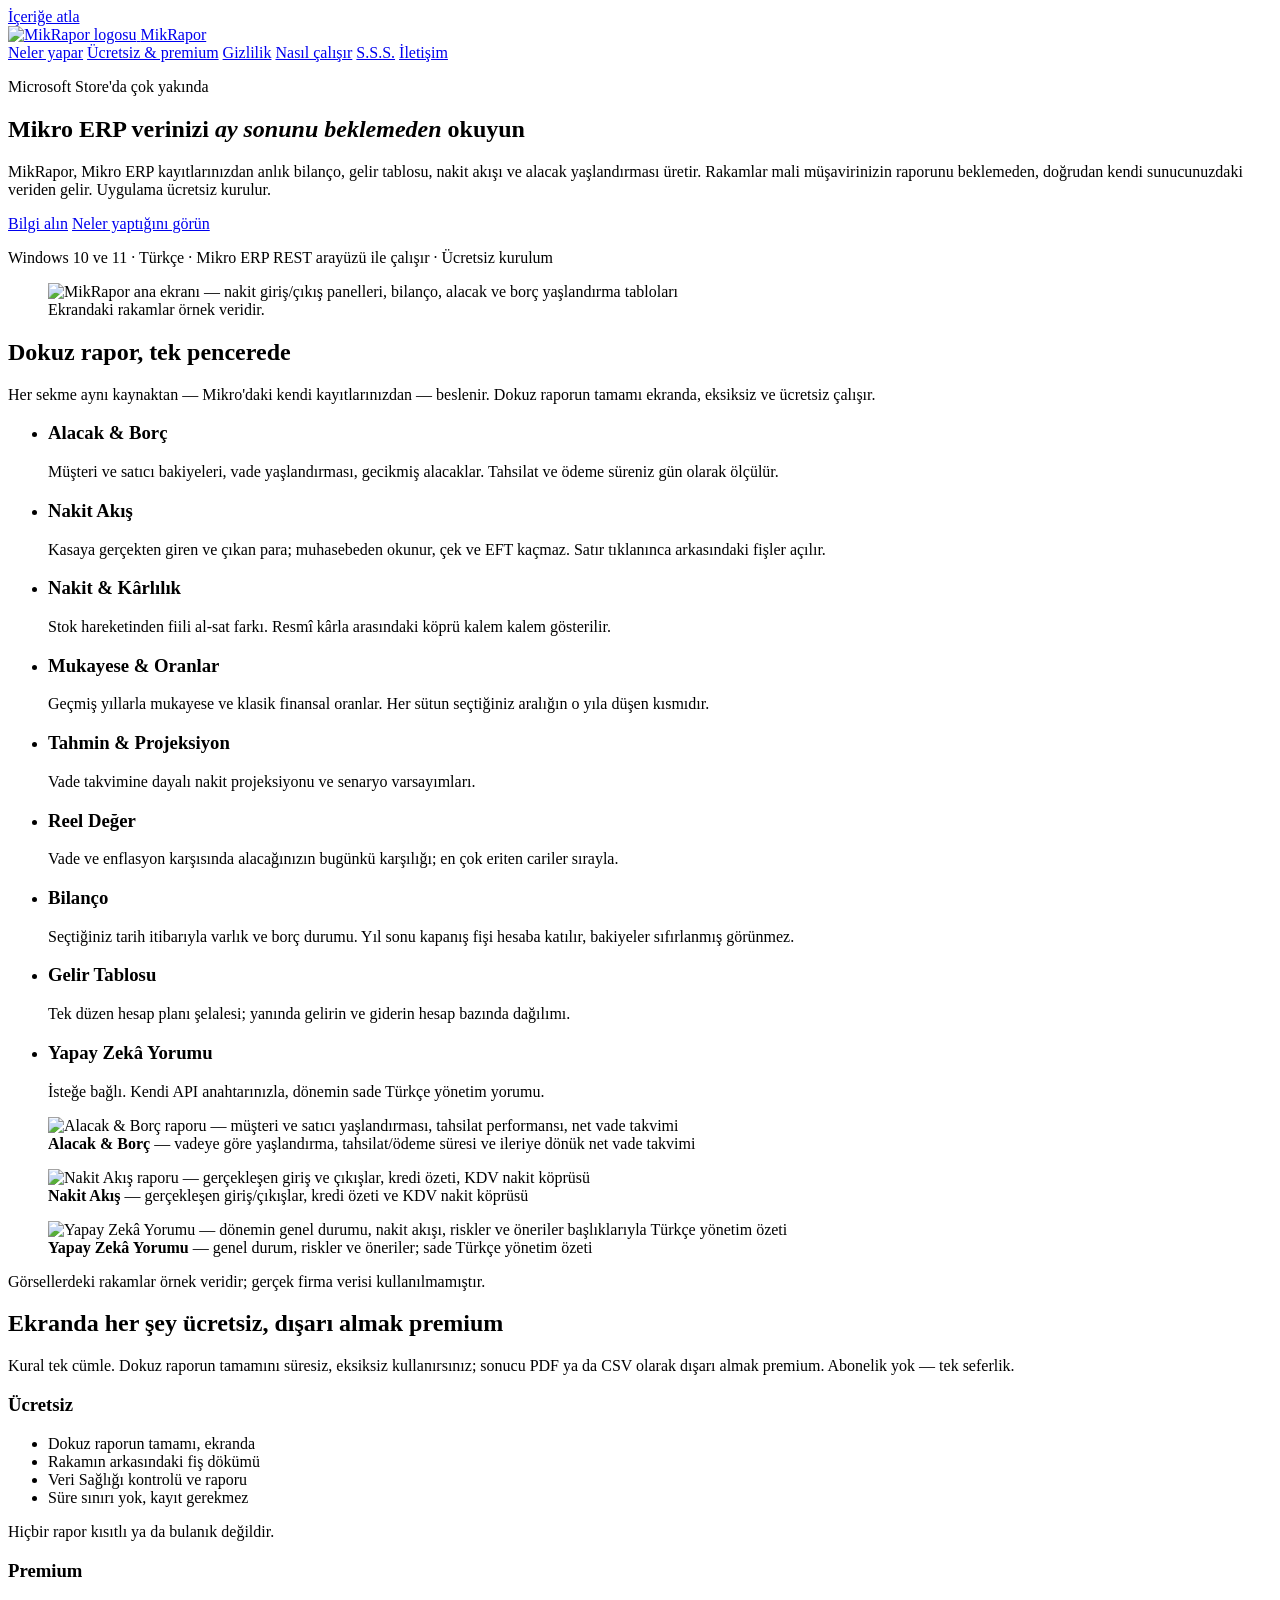
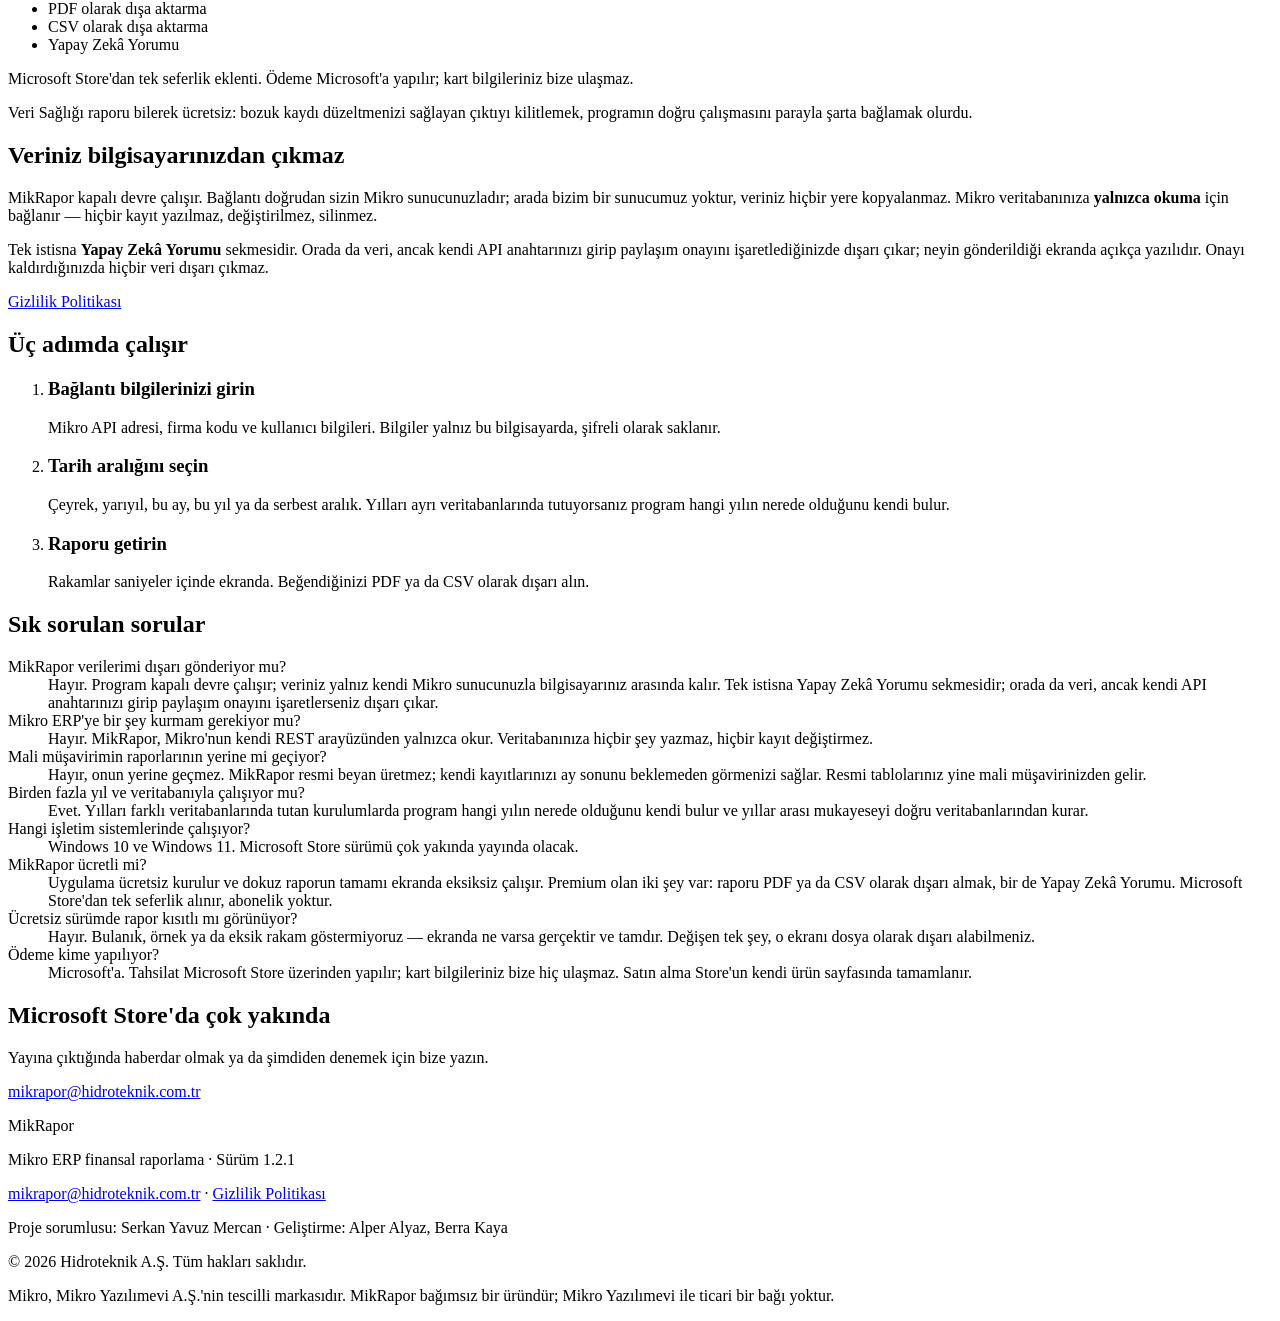
==== web/index.html @ ce82888c "Tanıtım sayfasına ürün görselleri Ham dosyalar 1,7-1,9 MB'lık ChatGPT çıktılarıydı; 1400px/JPEG'e in" ====
<!doctype html>
<html lang="tr">
<head>
<meta charset="utf-8">
<meta name="viewport" content="width=device-width, initial-scale=1">
<title>MikRapor — Mikro ERP Finansal Raporlama Programı</title>
<meta name="description" content="MikRapor, Mikro ERP verinizi mali müşavir raporu beklemeden okunur hâle getirir: anlık bilanço, gelir tablosu, nakit akışı, alacak yaşlandırma ve yıllar arası mukayese. Veriniz kendi sunucunuzdan çıkmaz.">
<link rel="canonical" href="https://mikrapor.hidroteknik.com.tr/">
<meta name="robots" content="index, follow, max-image-preview:large">
<meta name="author" content="Hidroteknik A.Ş.">
<meta name="theme-color" content="#0f766e">

<meta property="og:type" content="website">
<meta property="og:locale" content="tr_TR">
<meta property="og:site_name" content="MikRapor">
<meta property="og:title" content="MikRapor — Mikro ERP Finansal Raporlama Programı">
<meta property="og:description" content="Mikro ERP verinizi mali müşavir raporu beklemeden okuyun: anlık bilanço, gelir tablosu, nakit akışı, alacak yaşlandırma. Veriniz kendi sunucunuzdan çıkmaz.">
<meta property="og:url" content="https://mikrapor.hidroteknik.com.tr/">
<meta property="og:image" content="https://mikrapor.hidroteknik.com.tr/og-mikrapor.png">
<meta property="og:image:width" content="1200">
<meta property="og:image:height" content="630">
<meta property="og:image:alt" content="MikRapor — Mikro ERP finansal raporlama">
<meta name="twitter:card" content="summary_large_image">
<meta name="twitter:title" content="MikRapor — Mikro ERP Finansal Raporlama Programı">
<meta name="twitter:description" content="Mikro ERP verinizi mali müşavir raporu beklemeden okuyun. Veriniz kendi sunucunuzdan çıkmaz.">
<meta name="twitter:image" content="https://mikrapor.hidroteknik.com.tr/og-mikrapor.png">

<link rel="icon" href="/logo.png" type="image/png">
<link rel="apple-touch-icon" href="/logo.png">
<link rel="stylesheet" href="/styles.css">

<script type="application/ld+json">
{
  "@context": "https://schema.org",
  "@graph": [
    {
      "@type": "SoftwareApplication",
      "name": "MikRapor",
      "applicationCategory": "BusinessApplication",
      "applicationSubCategory": "Finansal Raporlama",
      "operatingSystem": "Windows 10, Windows 11",
      "inLanguage": "tr-TR",
      "url": "https://mikrapor.hidroteknik.com.tr/",
      "image": "https://mikrapor.hidroteknik.com.tr/og-mikrapor.png",
      "description": "Mikro ERP verisinden anlık bilanço, gelir tablosu, nakit akışı, alacak yaşlandırma ve yıllar arası mukayese üreten masaüstü finansal raporlama programı.",
      "softwareVersion": "1.2.1",
      "publisher": { "@id": "https://mikrapor.hidroteknik.com.tr/#kurulus" },
      "offers": {
        "@type": "Offer",
        "price": "0",
        "priceCurrency": "TRY",
        "description": "Uygulama ve dokuz raporun tamamı ücretsiz; PDF/CSV dışa aktarma ve Yapay Zekâ Yorumu tek seferlik Microsoft Store eklentisiyle açılır."
      },
      "featureList": [
        "Alacak & Borç — vade yaşlandırma ve nakit döngüsü",
        "Nakit Akış — gerçekleşen giriş/çıkış ve KDV nakit köprüsü",
        "Nakit & Kârlılık — stok hareketinden fiili al-sat farkı",
        "Mukayese & Oranlar — yıllar arası mukayese ve finansal oranlar",
        "Tahmin & Projeksiyon — vade takvimine dayalı nakit projeksiyonu",
        "Reel Değer — enflasyon ve vade karşısında bugünkü karşılık",
        "Bilanço — TDHP formatında anlık bilanço",
        "Gelir Tablosu — TDHP şelalesi ve hesap bazında dağılım",
        "Yapay Zekâ Yorumu — kendi API anahtarınızla dönem yorumu"
      ]
    },
    {
      "@type": "Organization",
      "@id": "https://mikrapor.hidroteknik.com.tr/#kurulus",
      "name": "Hidroteknik A.Ş.",
      "url": "https://mikrapor.hidroteknik.com.tr/",
      "logo": "https://mikrapor.hidroteknik.com.tr/logo.png",
      "email": "mikrapor@hidroteknik.com.tr"
    },
    {
      "@type": "FAQPage",
      "mainEntity": [
        {
          "@type": "Question",
          "name": "MikRapor verilerimi dışarı gönderiyor mu?",
          "acceptedAnswer": { "@type": "Answer", "text": "Hayır. Program kapalı devre çalışır; veriniz yalnız kendi Mikro sunucunuzla bilgisayarınız arasında kalır. Tek istisna «Yapay Zekâ Yorumu» sekmesidir; orada da veri, ancak kendi API anahtarınızı girip paylaşım onayını işaretlerseniz dışarı çıkar." }
        },
        {
          "@type": "Question",
          "name": "Mikro ERP'ye bir şey kurmam gerekiyor mu?",
          "acceptedAnswer": { "@type": "Answer", "text": "Hayır. MikRapor, Mikro'nun kendi REST arayüzünden yalnızca OKUR. Veritabanınıza hiçbir şey yazmaz, hiçbir kayıt değiştirmez." }
        },
        {
          "@type": "Question",
          "name": "Mali müşavirimin raporlarının yerine mi geçiyor?",
          "acceptedAnswer": { "@type": "Answer", "text": "Hayır, onun yerine geçmez. MikRapor resmi beyan üretmez; kendi kayıtlarınızı ay sonunu beklemeden görmenizi sağlar. Resmi tablolarınız yine mali müşavirinizden gelir." }
        },
        {
          "@type": "Question",
          "name": "Birden fazla yıl ve veritabanıyla çalışıyor mu?",
          "acceptedAnswer": { "@type": "Answer", "text": "Evet. Yılları farklı veritabanlarında tutan kurulumlarda program hangi yılın nerede olduğunu kendi bulur ve yıllar arası mukayeseyi doğru veritabanlarından kurar." }
        },
        {
          "@type": "Question",
          "name": "Hangi işletim sistemlerinde çalışıyor?",
          "acceptedAnswer": { "@type": "Answer", "text": "Windows 10 ve Windows 11. Microsoft Store sürümü çok yakında yayında olacak." }
        },
        {
          "@type": "Question",
          "name": "MikRapor ücretli mi?",
          "acceptedAnswer": { "@type": "Answer", "text": "Uygulama ücretsiz kurulur ve dokuz raporun tamamı ekranda eksiksiz çalışır. Premium olan iki şey var: raporu PDF ya da CSV olarak dışarı almak, bir de Yapay Zekâ Yorumu. Microsoft Store'dan tek seferlik alınır, abonelik yoktur." }
        },
        {
          "@type": "Question",
          "name": "Ücretsiz sürümde rapor kısıtlı mı görünüyor?",
          "acceptedAnswer": { "@type": "Answer", "text": "Hayır. Bulanık, örnek ya da eksik rakam göstermiyoruz — ekranda ne varsa gerçektir ve tamdır. Değişen tek şey, o ekranı dosya olarak dışarı alabilmeniz." }
        },
        {
          "@type": "Question",
          "name": "Ödeme kime yapılıyor?",
          "acceptedAnswer": { "@type": "Answer", "text": "Microsoft'a. Tahsilat Microsoft Store üzerinden yapılır; kart bilgileriniz bize hiç ulaşmaz. Satın alma Store'un kendi ürün sayfasında tamamlanır." }
        }
      ]
    }
  ]
}
</script>
</head>
<body>

<a class="atla" href="#icerik">İçeriğe atla</a>

<header class="ust">
  <div class="kap ust-ic">
    <a class="marka" href="/">
      <img src="/logo.png" width="36" height="36" alt="MikRapor logosu" decoding="async">
      <span>MikRapor</span>
    </a>
    <nav aria-label="Ana menü">
      <a href="#neler-yapar">Neler yapar</a>
      <a href="#fiyat">Ücretsiz &amp; premium</a>
      <a href="#gizlilik">Gizlilik</a>
      <a href="#nasil">Nasıl çalışır</a>
      <a href="#sss">S.S.S.</a>
      <a class="dugme-kucuk" href="mailto:mikrapor@hidroteknik.com.tr">İletişim</a>
    </nav>
  </div>
</header>

<main id="icerik">

<section class="kahraman">
  <div class="kap">
    <p class="rozet"><span class="nokta"></span> Microsoft Store'da çok yakında</p>
    <h1>Mikro ERP verinizi <em>ay sonunu beklemeden</em> okuyun</h1>
    <p class="giris">
      MikRapor, Mikro ERP kayıtlarınızdan anlık bilanço, gelir tablosu, nakit akışı ve
      alacak yaşlandırması üretir. Rakamlar mali müşavirinizin raporunu beklemeden,
      doğrudan kendi sunucunuzdaki veriden gelir. Uygulama ücretsiz kurulur.
    </p>
    <div class="dugmeler">
      <a class="dugme" href="mailto:mikrapor@hidroteknik.com.tr?subject=MikRapor%20bilgi%20talebi">Bilgi alın</a>
      <a class="dugme dugme-sade" href="#neler-yapar">Neler yaptığını görün</a>
    </div>
    <p class="kucuk-not">Windows 10 ve 11 · Türkçe · Mikro ERP REST arayüzü ile çalışır · Ücretsiz kurulum</p>
  </div>
</section>

<section class="serit">
  <div class="kap">
    <figure>
      <img src="/tanitim-genel.jpg" width="1400" height="788" fetchpriority="high" decoding="async"
           alt="MikRapor ana ekranı — nakit giriş/çıkış panelleri, bilanço, alacak ve borç yaşlandırma tabloları">
      <figcaption>Ekrandaki rakamlar örnek veridir.</figcaption>
    </figure>
  </div>
</section>


<section id="neler-yapar" class="bolum">
  <div class="kap">
    <h2>Dokuz rapor, tek pencerede</h2>
    <p class="bolum-giris">
      Her sekme aynı kaynaktan — Mikro'daki kendi kayıtlarınızdan — beslenir.
      Dokuz raporun tamamı ekranda, eksiksiz ve ücretsiz çalışır.
    </p>
    <ul class="kartlar">
      <li><h3>Alacak &amp; Borç</h3><p>Müşteri ve satıcı bakiyeleri, vade yaşlandırması, gecikmiş alacaklar. Tahsilat ve ödeme süreniz gün olarak ölçülür.</p></li>
      <li><h3>Nakit Akış</h3><p>Kasaya gerçekten giren ve çıkan para; muhasebeden okunur, çek ve EFT kaçmaz. Satır tıklanınca arkasındaki fişler açılır.</p></li>
      <li><h3>Nakit &amp; Kârlılık</h3><p>Stok hareketinden fiili al-sat farkı. Resmî kârla arasındaki köprü kalem kalem gösterilir.</p></li>
      <li><h3>Mukayese &amp; Oranlar</h3><p>Geçmiş yıllarla mukayese ve klasik finansal oranlar. Her sütun seçtiğiniz aralığın o yıla düşen kısmıdır.</p></li>
      <li><h3>Tahmin &amp; Projeksiyon</h3><p>Vade takvimine dayalı nakit projeksiyonu ve senaryo varsayımları.</p></li>
      <li><h3>Reel Değer</h3><p>Vade ve enflasyon karşısında alacağınızın bugünkü karşılığı; en çok eriten cariler sırayla.</p></li>
      <li><h3>Bilanço</h3><p>Seçtiğiniz tarih itibarıyla varlık ve borç durumu. Yıl sonu kapanış fişi hesaba katılır, bakiyeler sıfırlanmış görünmez.</p></li>
      <li><h3>Gelir Tablosu</h3><p>Tek düzen hesap planı şelalesi; yanında gelirin ve giderin hesap bazında dağılımı.</p></li>
      <li><h3>Yapay Zekâ Yorumu</h3><p>İsteğe bağlı. Kendi API anahtarınızla, dönemin sade Türkçe yönetim yorumu.</p></li>
    </ul>
  </div>
</section>


<section class="serit serit-acik">
  <div class="kap">
    <div class="ekranlar">
      <figure>
        <img src="/ekran-alacak-borc.jpg" width="1400" height="788" loading="lazy" decoding="async"
             alt="Alacak &amp; Borç raporu — müşteri ve satıcı yaşlandırması, tahsilat performansı, net vade takvimi">
        <figcaption><strong>Alacak &amp; Borç</strong> — vadeye göre yaşlandırma, tahsilat/ödeme süresi ve ileriye dönük net vade takvimi</figcaption>
      </figure>
      <figure>
        <img src="/ekran-nakit-akis.jpg" width="1400" height="788" loading="lazy" decoding="async"
             alt="Nakit Akış raporu — gerçekleşen giriş ve çıkışlar, kredi özeti, KDV nakit köprüsü">
        <figcaption><strong>Nakit Akış</strong> — gerçekleşen giriş/çıkışlar, kredi özeti ve KDV nakit köprüsü</figcaption>
      </figure>
      <figure>
        <img src="/ekran-yapay-zeka.jpg" width="1400" height="788" loading="lazy" decoding="async"
             alt="Yapay Zekâ Yorumu — dönemin genel durumu, nakit akışı, riskler ve öneriler başlıklarıyla Türkçe yönetim özeti">
        <figcaption><strong>Yapay Zekâ Yorumu</strong> — genel durum, riskler ve öneriler; sade Türkçe yönetim özeti</figcaption>
      </figure>
    </div>
    <p class="serit-not">Görsellerdeki rakamlar örnek veridir; gerçek firma verisi kullanılmamıştır.</p>
  </div>
</section>

<section id="fiyat" class="bolum bolum-acik">
  <div class="kap dar">
    <h2>Ekranda her şey ücretsiz, dışarı almak premium</h2>
    <p class="bolum-giris">
      Kural tek cümle. Dokuz raporun tamamını süresiz, eksiksiz kullanırsınız;
      sonucu PDF ya da CSV olarak dışarı almak premium. Abonelik yok — tek seferlik.
    </p>
    <div class="paketler">
      <div class="paket">
        <h3>Ücretsiz</h3>
        <ul>
          <li>Dokuz raporun tamamı, ekranda</li>
          <li>Rakamın arkasındaki fiş dökümü</li>
          <li>Veri Sağlığı kontrolü ve raporu</li>
          <li>Süre sınırı yok, kayıt gerekmez</li>
        </ul>
        <p class="paket-not">Hiçbir rapor kısıtlı ya da bulanık değildir.</p>
      </div>
      <div class="paket paket-premium">
        <h3>Premium</h3>
        <ul>
          <li>PDF olarak dışa aktarma</li>
          <li>CSV olarak dışa aktarma</li>
          <li>Yapay Zekâ Yorumu</li>
        </ul>
        <p class="paket-not">Microsoft Store'dan tek seferlik eklenti. Ödeme Microsoft'a
          yapılır; kart bilgileriniz bize ulaşmaz.</p>
      </div>
    </div>
    <p class="kucuk-not">
      Veri Sağlığı raporu bilerek ücretsiz: bozuk kaydı düzeltmenizi sağlayan çıktıyı
      kilitlemek, programın doğru çalışmasını parayla şarta bağlamak olurdu.
    </p>
  </div>
</section>

<section id="gizlilik" class="bolum bolum-koyu">
  <div class="kap dar">
    <h2>Veriniz bilgisayarınızdan çıkmaz</h2>
    <p>
      MikRapor kapalı devre çalışır. Bağlantı doğrudan sizin Mikro sunucunuzladır;
      arada bizim bir sunucumuz yoktur, veriniz hiçbir yere kopyalanmaz.
      Mikro veritabanınıza <strong>yalnızca okuma</strong> için bağlanır — hiçbir kayıt
      yazılmaz, değiştirilmez, silinmez.
    </p>
    <p>
      Tek istisna <strong>Yapay Zekâ Yorumu</strong> sekmesidir. Orada da veri, ancak
      kendi API anahtarınızı girip paylaşım onayını işaretlediğinizde dışarı çıkar;
      neyin gönderildiği ekranda açıkça yazılıdır. Onayı kaldırdığınızda hiçbir veri
      dışarı çıkmaz.
    </p>
    <p><a class="dugme dugme-sade" href="/gizlilik-politikasi">Gizlilik Politikası</a></p>
  </div>
</section>

<section id="nasil" class="bolum">
  <div class="kap dar">
    <h2>Üç adımda çalışır</h2>
    <ol class="adimlar">
      <li><h3>Bağlantı bilgilerinizi girin</h3><p>Mikro API adresi, firma kodu ve kullanıcı bilgileri. Bilgiler yalnız bu bilgisayarda, şifreli olarak saklanır.</p></li>
      <li><h3>Tarih aralığını seçin</h3><p>Çeyrek, yarıyıl, bu ay, bu yıl ya da serbest aralık. Yılları ayrı veritabanlarında tutuyorsanız program hangi yılın nerede olduğunu kendi bulur.</p></li>
      <li><h3>Raporu getirin</h3><p>Rakamlar saniyeler içinde ekranda. Beğendiğinizi PDF ya da CSV olarak dışarı alın.</p></li>
    </ol>
  </div>
</section>

<section id="sss" class="bolum bolum-acik">
  <div class="kap dar">
    <h2>Sık sorulan sorular</h2>
    <dl class="sss">
      <dt>MikRapor verilerimi dışarı gönderiyor mu?</dt>
      <dd>Hayır. Program kapalı devre çalışır; veriniz yalnız kendi Mikro sunucunuzla bilgisayarınız arasında kalır. Tek istisna Yapay Zekâ Yorumu sekmesidir; orada da veri, ancak kendi API anahtarınızı girip paylaşım onayını işaretlerseniz dışarı çıkar.</dd>

      <dt>Mikro ERP'ye bir şey kurmam gerekiyor mu?</dt>
      <dd>Hayır. MikRapor, Mikro'nun kendi REST arayüzünden yalnızca okur. Veritabanınıza hiçbir şey yazmaz, hiçbir kayıt değiştirmez.</dd>

      <dt>Mali müşavirimin raporlarının yerine mi geçiyor?</dt>
      <dd>Hayır, onun yerine geçmez. MikRapor resmi beyan üretmez; kendi kayıtlarınızı ay sonunu beklemeden görmenizi sağlar. Resmi tablolarınız yine mali müşavirinizden gelir.</dd>

      <dt>Birden fazla yıl ve veritabanıyla çalışıyor mu?</dt>
      <dd>Evet. Yılları farklı veritabanlarında tutan kurulumlarda program hangi yılın nerede olduğunu kendi bulur ve yıllar arası mukayeseyi doğru veritabanlarından kurar.</dd>

      <dt>Hangi işletim sistemlerinde çalışıyor?</dt>
      <dd>Windows 10 ve Windows 11. Microsoft Store sürümü çok yakında yayında olacak.</dd>

      <dt>MikRapor ücretli mi?</dt>
      <dd>Uygulama ücretsiz kurulur ve dokuz raporun tamamı ekranda eksiksiz çalışır.
        Premium olan iki şey var: raporu PDF ya da CSV olarak dışarı almak, bir de
        Yapay Zekâ Yorumu. Microsoft Store'dan tek seferlik alınır, abonelik yoktur.</dd>

      <dt>Ücretsiz sürümde rapor kısıtlı mı görünüyor?</dt>
      <dd>Hayır. Bulanık, örnek ya da eksik rakam göstermiyoruz — ekranda ne varsa
        gerçektir ve tamdır. Değişen tek şey, o ekranı dosya olarak dışarı alabilmeniz.</dd>

      <dt>Ödeme kime yapılıyor?</dt>
      <dd>Microsoft'a. Tahsilat Microsoft Store üzerinden yapılır; kart bilgileriniz bize
        hiç ulaşmaz. Satın alma Store'un kendi ürün sayfasında tamamlanır.</dd>
    </dl>
  </div>
</section>

<section class="cagri">
  <div class="kap dar">
    <h2>Microsoft Store'da çok yakında</h2>
    <p>Yayına çıktığında haberdar olmak ya da şimdiden denemek için bize yazın.</p>
    <a class="dugme" href="mailto:mikrapor@hidroteknik.com.tr?subject=MikRapor%20bilgi%20talebi">mikrapor@hidroteknik.com.tr</a>
  </div>
</section>

</main>

<footer class="alt">
  <div class="kap alt-ic">
    <div>
      <p class="alt-marka">MikRapor</p>
      <p>Mikro ERP finansal raporlama · Sürüm 1.2.1</p>
    </div>
    <div>
      <p><a href="mailto:mikrapor@hidroteknik.com.tr">mikrapor@hidroteknik.com.tr</a> · <a href="/gizlilik-politikasi">Gizlilik Politikası</a></p>
      <p class="kunye">Proje sorumlusu: Serkan Yavuz Mercan · Geliştirme: Alper Alyaz, Berra Kaya</p>
      <p class="telif">© 2026 Hidroteknik A.Ş. Tüm hakları saklıdır.</p>
    </div>
  </div>
  <p class="marka-notu kap">
    Mikro, Mikro Yazılımevi A.Ş.'nin tescilli markasıdır. MikRapor bağımsız bir üründür;
    Mikro Yazılımevi ile ticari bir bağı yoktur.
  </p>
</footer>

</body>
</html>
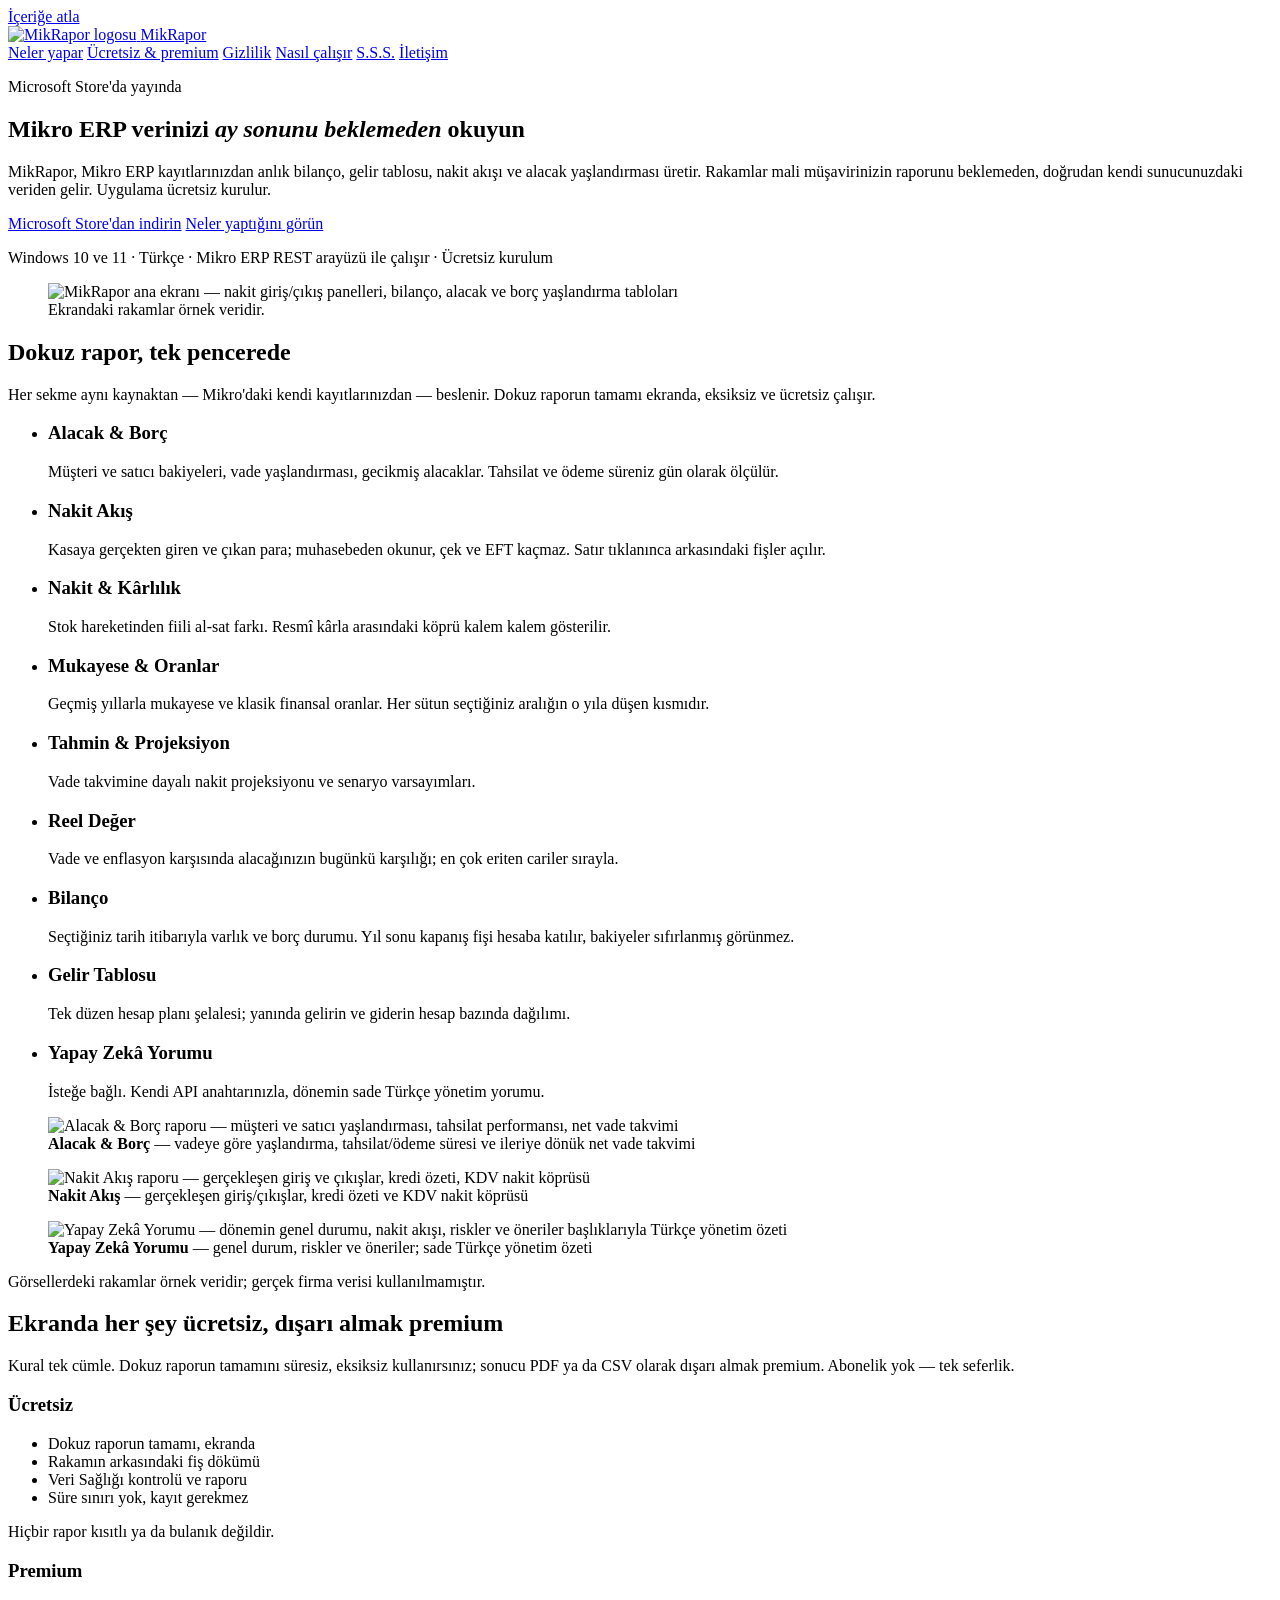
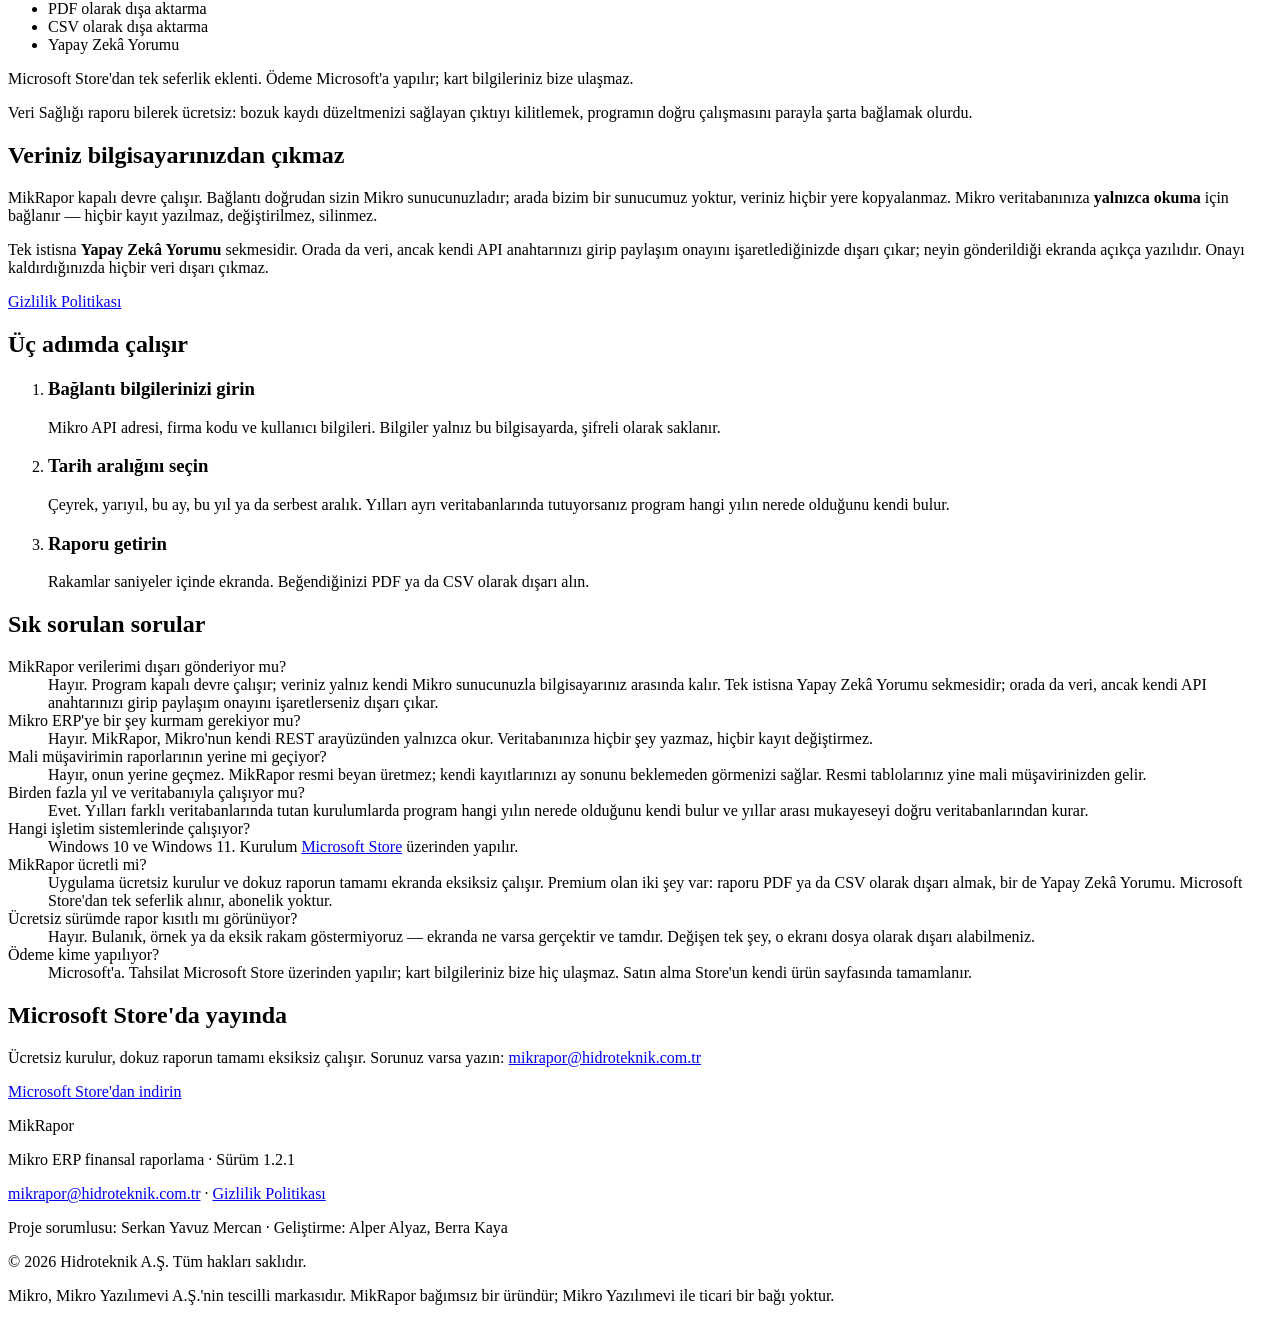
==== commit 8925d39d: "Site: Microsoft Store bağlantısı (uygulama yayında) apps.microsoft.com/detail/9NB421K1Z0GB artık 200" ====
--- a/web/index.html
+++ b/web/index.html
@@ -45,6 +45,7 @@
       "description": "Mikro ERP verisinden anlık bilanço, gelir tablosu, nakit akışı, alacak yaşlandırma ve yıllar arası mukayese üreten masaüstü finansal raporlama programı.",
       "softwareVersion": "1.2.1",
       "publisher": { "@id": "https://mikrapor.hidroteknik.com.tr/#kurulus" },
+      "downloadUrl": "https://apps.microsoft.com/detail/9NB421K1Z0GB",
       "offers": {
         "@type": "Offer",
         "price": "0",
@@ -97,7 +98,7 @@
         {
           "@type": "Question",
           "name": "Hangi işletim sistemlerinde çalışıyor?",
-          "acceptedAnswer": { "@type": "Answer", "text": "Windows 10 ve Windows 11. Microsoft Store sürümü çok yakında yayında olacak." }
+          "acceptedAnswer": { "@type": "Answer", "text": "Windows 10 ve Windows 11. Kurulum Microsoft Store üzerinden yapılır." }
         },
         {
           "@type": "Question",
@@ -145,7 +146,7 @@
 
 <section class="kahraman">
   <div class="kap">
-    <p class="rozet"><span class="nokta"></span> Microsoft Store'da çok yakında</p>
+    <p class="rozet"><span class="nokta"></span> Microsoft Store'da yayında</p>
     <h1>Mikro ERP verinizi <em>ay sonunu beklemeden</em> okuyun</h1>
     <p class="giris">
       MikRapor, Mikro ERP kayıtlarınızdan anlık bilanço, gelir tablosu, nakit akışı ve
@@ -153,7 +154,7 @@
       doğrudan kendi sunucunuzdaki veriden gelir. Uygulama ücretsiz kurulur.
     </p>
     <div class="dugmeler">
-      <a class="dugme" href="mailto:mikrapor@hidroteknik.com.tr?subject=MikRapor%20bilgi%20talebi">Bilgi alın</a>
+      <a class="dugme" href="https://apps.microsoft.com/detail/9NB421K1Z0GB">Microsoft Store'dan indirin</a>
       <a class="dugme dugme-sade" href="#neler-yapar">Neler yaptığını görün</a>
     </div>
     <p class="kucuk-not">Windows 10 ve 11 · Türkçe · Mikro ERP REST arayüzü ile çalışır · Ücretsiz kurulum</p>
@@ -299,7 +300,7 @@
       <dd>Evet. Yılları farklı veritabanlarında tutan kurulumlarda program hangi yılın nerede olduğunu kendi bulur ve yıllar arası mukayeseyi doğru veritabanlarından kurar.</dd>
 
       <dt>Hangi işletim sistemlerinde çalışıyor?</dt>
-      <dd>Windows 10 ve Windows 11. Microsoft Store sürümü çok yakında yayında olacak.</dd>
+      <dd>Windows 10 ve Windows 11. Kurulum <a href="https://apps.microsoft.com/detail/9NB421K1Z0GB">Microsoft Store</a> üzerinden yapılır.</dd>
 
       <dt>MikRapor ücretli mi?</dt>
       <dd>Uygulama ücretsiz kurulur ve dokuz raporun tamamı ekranda eksiksiz çalışır.
@@ -319,9 +320,10 @@
 
 <section class="cagri">
   <div class="kap dar">
-    <h2>Microsoft Store'da çok yakında</h2>
-    <p>Yayına çıktığında haberdar olmak ya da şimdiden denemek için bize yazın.</p>
-    <a class="dugme" href="mailto:mikrapor@hidroteknik.com.tr?subject=MikRapor%20bilgi%20talebi">mikrapor@hidroteknik.com.tr</a>
+    <h2>Microsoft Store'da yayında</h2>
+    <p>Ücretsiz kurulur, dokuz raporun tamamı eksiksiz çalışır. Sorunuz varsa yazın:
+      <a href="mailto:mikrapor@hidroteknik.com.tr">mikrapor@hidroteknik.com.tr</a></p>
+    <a class="dugme" href="https://apps.microsoft.com/detail/9NB421K1Z0GB">Microsoft Store'dan indirin</a>
   </div>
 </section>
 
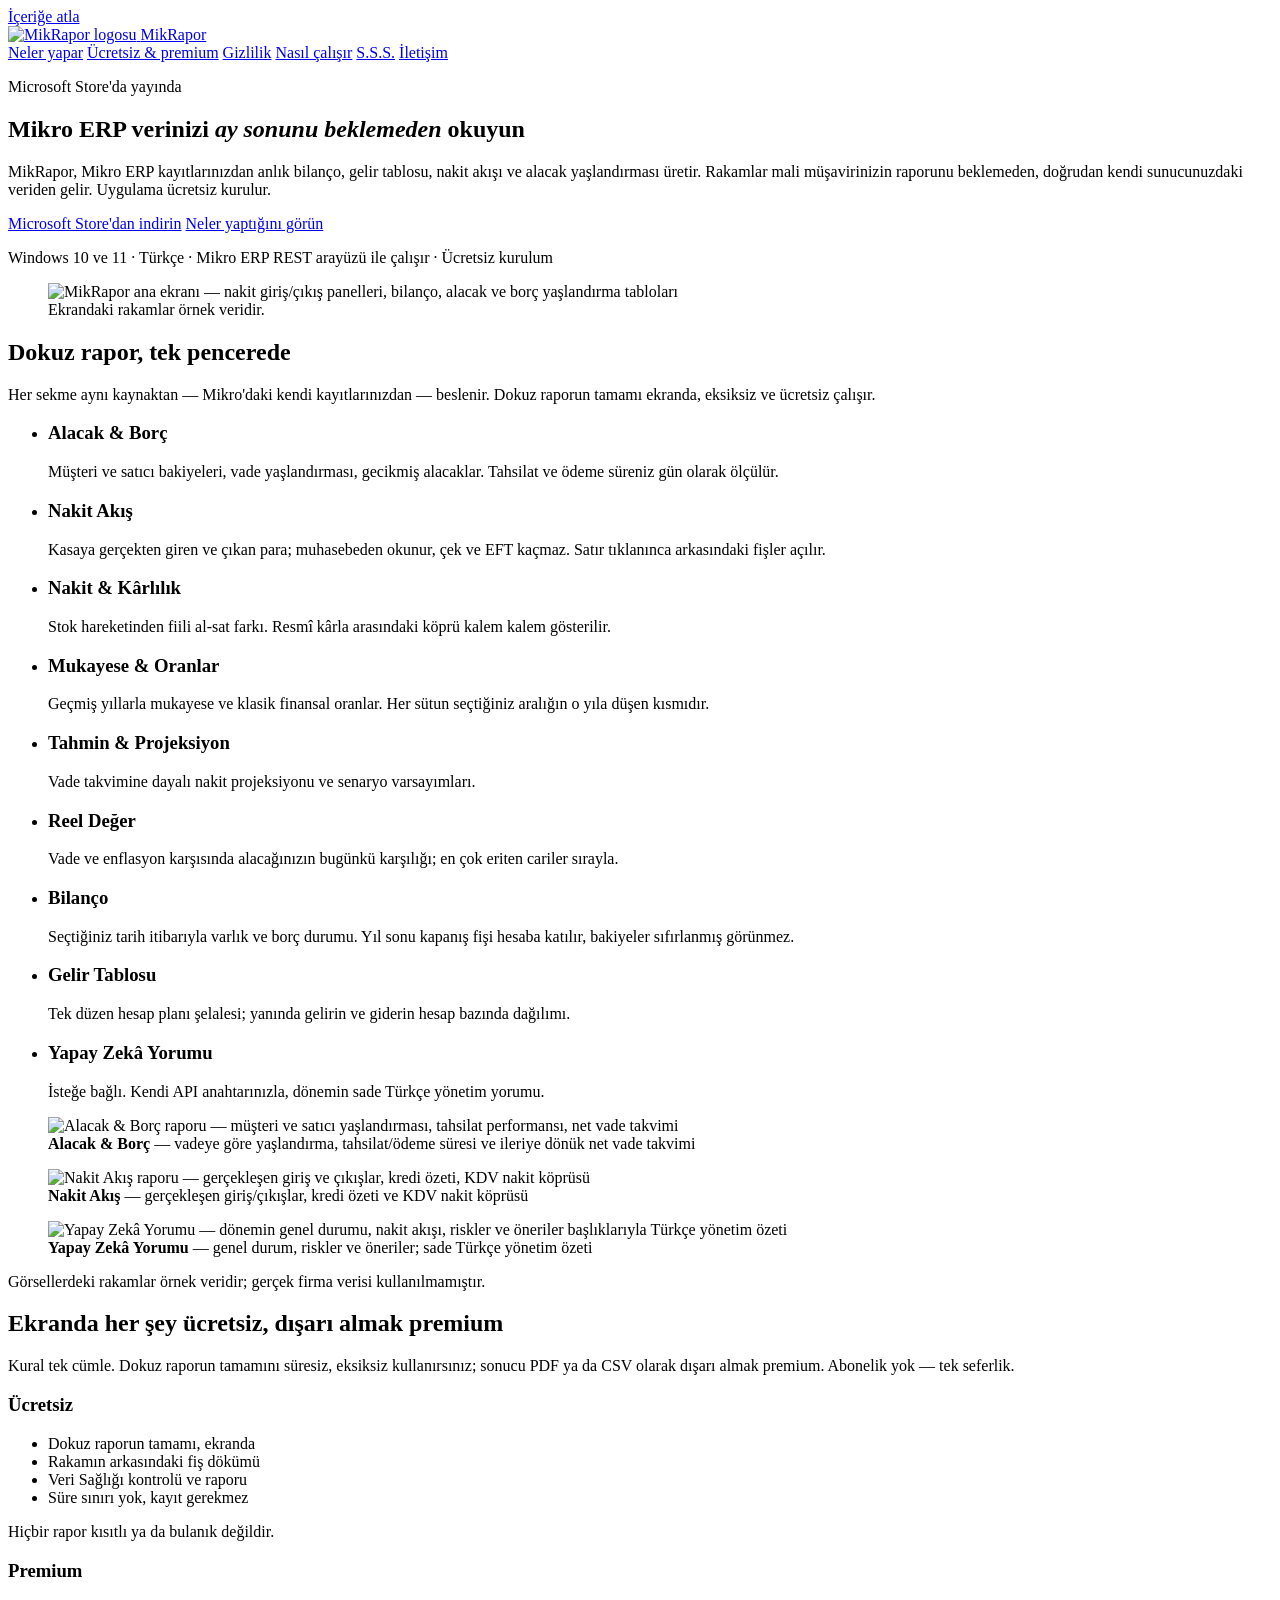
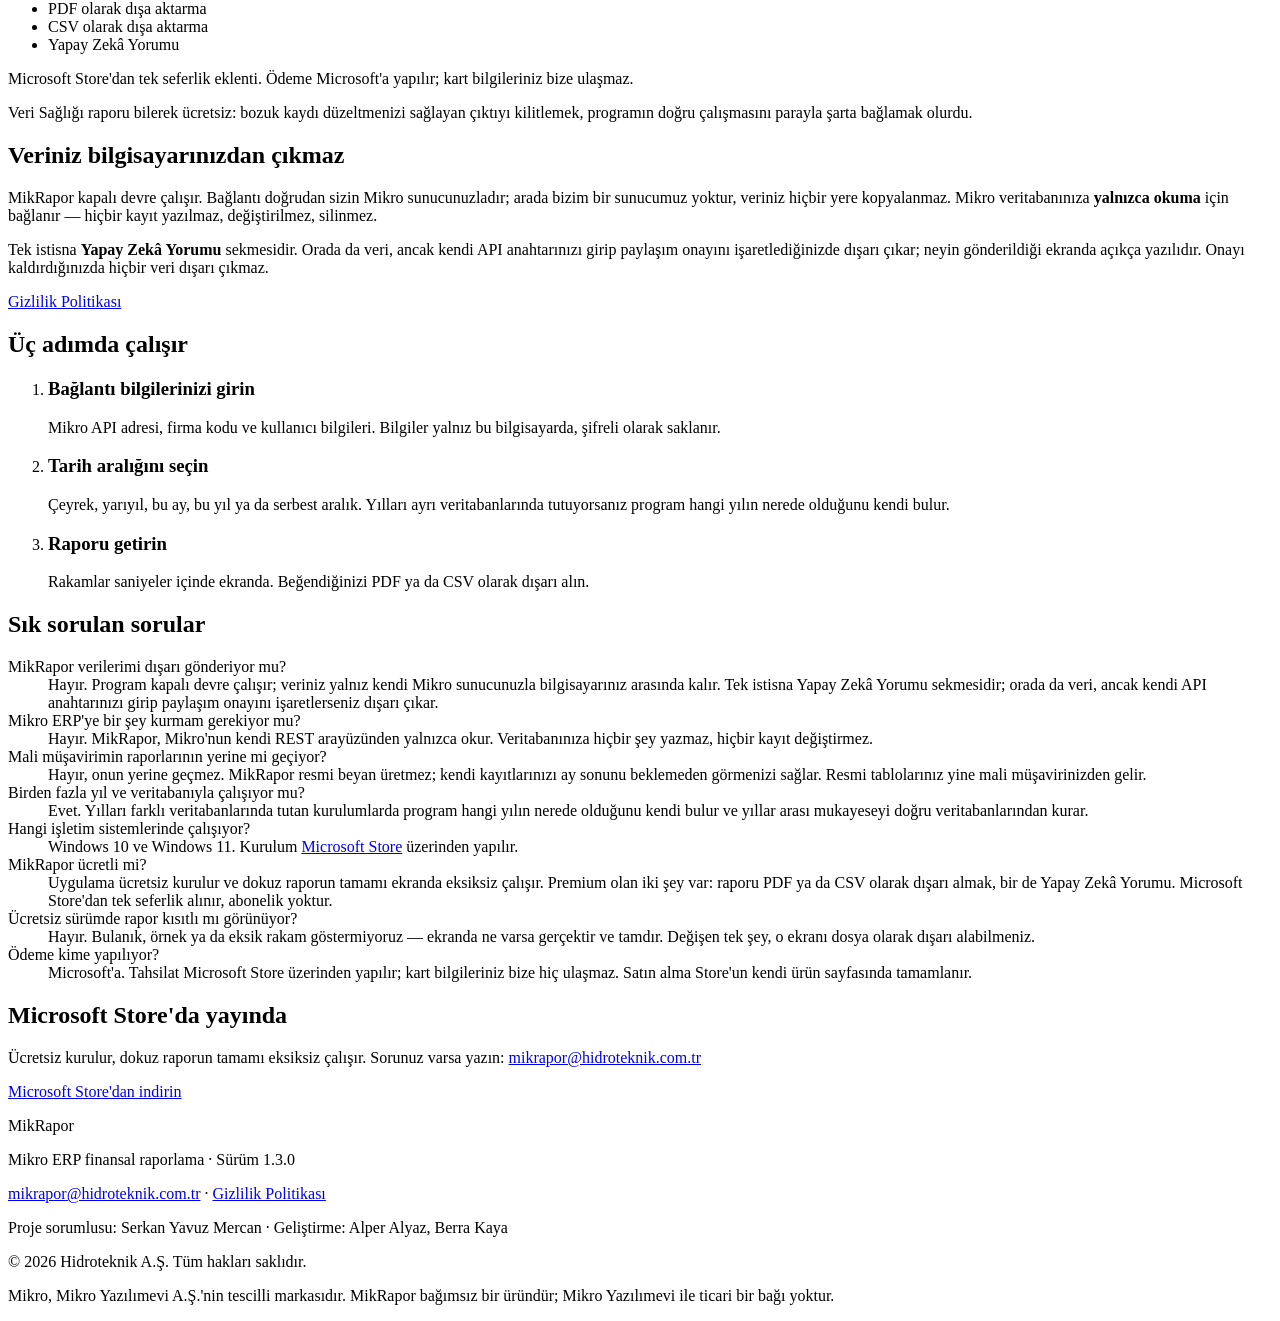
==== commit 5754510c: "Sürüm 1.3.0 — uygulama içi satın alma Davranış değişikliği: premium artık Store penceresiyle uygulam" ====
--- a/web/index.html
+++ b/web/index.html
@@ -43,7 +43,7 @@
       "url": "https://mikrapor.hidroteknik.com.tr/",
       "image": "https://mikrapor.hidroteknik.com.tr/og-mikrapor.png",
       "description": "Mikro ERP verisinden anlık bilanço, gelir tablosu, nakit akışı, alacak yaşlandırma ve yıllar arası mukayese üreten masaüstü finansal raporlama programı.",
-      "softwareVersion": "1.2.1",
+      "softwareVersion": "1.3.0",
       "publisher": { "@id": "https://mikrapor.hidroteknik.com.tr/#kurulus" },
       "downloadUrl": "https://apps.microsoft.com/detail/9NB421K1Z0GB",
       "offers": {
@@ -333,7 +333,7 @@
   <div class="kap alt-ic">
     <div>
       <p class="alt-marka">MikRapor</p>
-      <p>Mikro ERP finansal raporlama · Sürüm 1.2.1</p>
+      <p>Mikro ERP finansal raporlama · Sürüm 1.3.0</p>
     </div>
     <div>
       <p><a href="mailto:mikrapor@hidroteknik.com.tr">mikrapor@hidroteknik.com.tr</a> · <a href="/gizlilik-politikasi">Gizlilik Politikası</a></p>
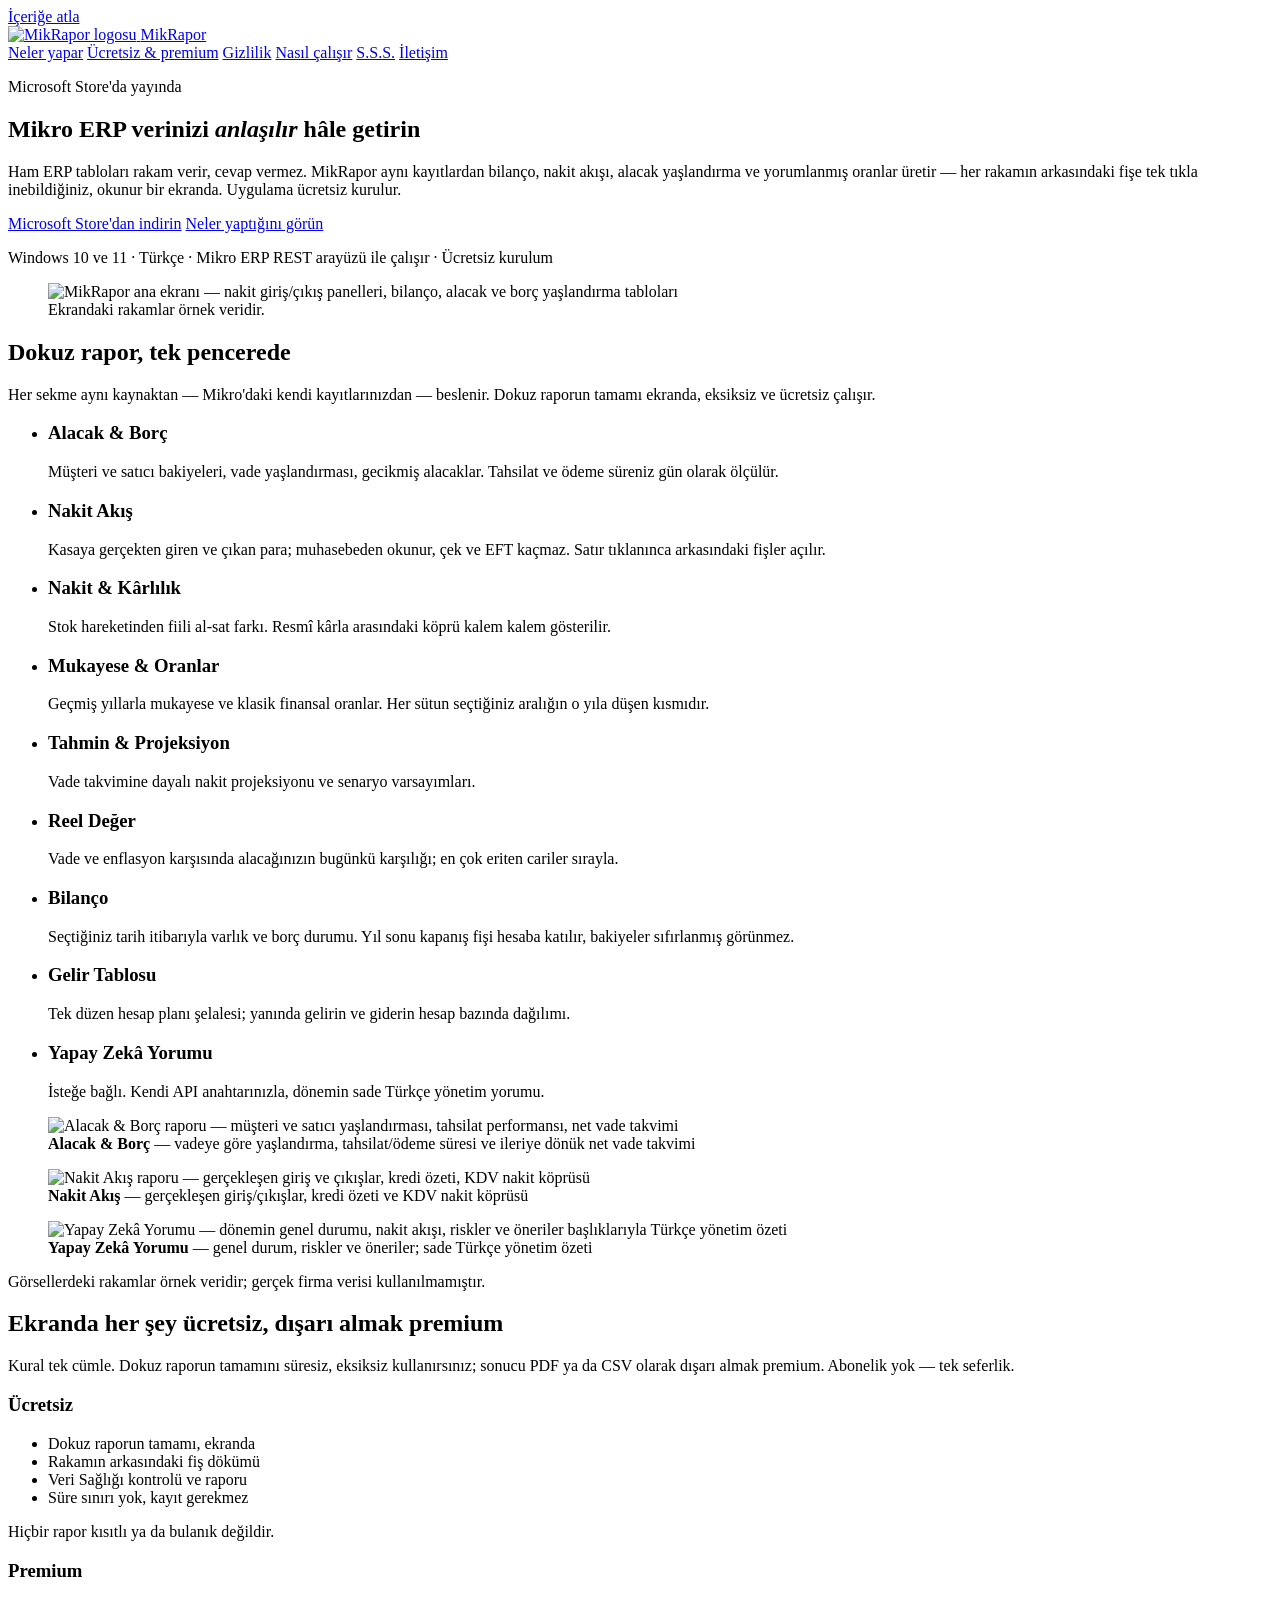
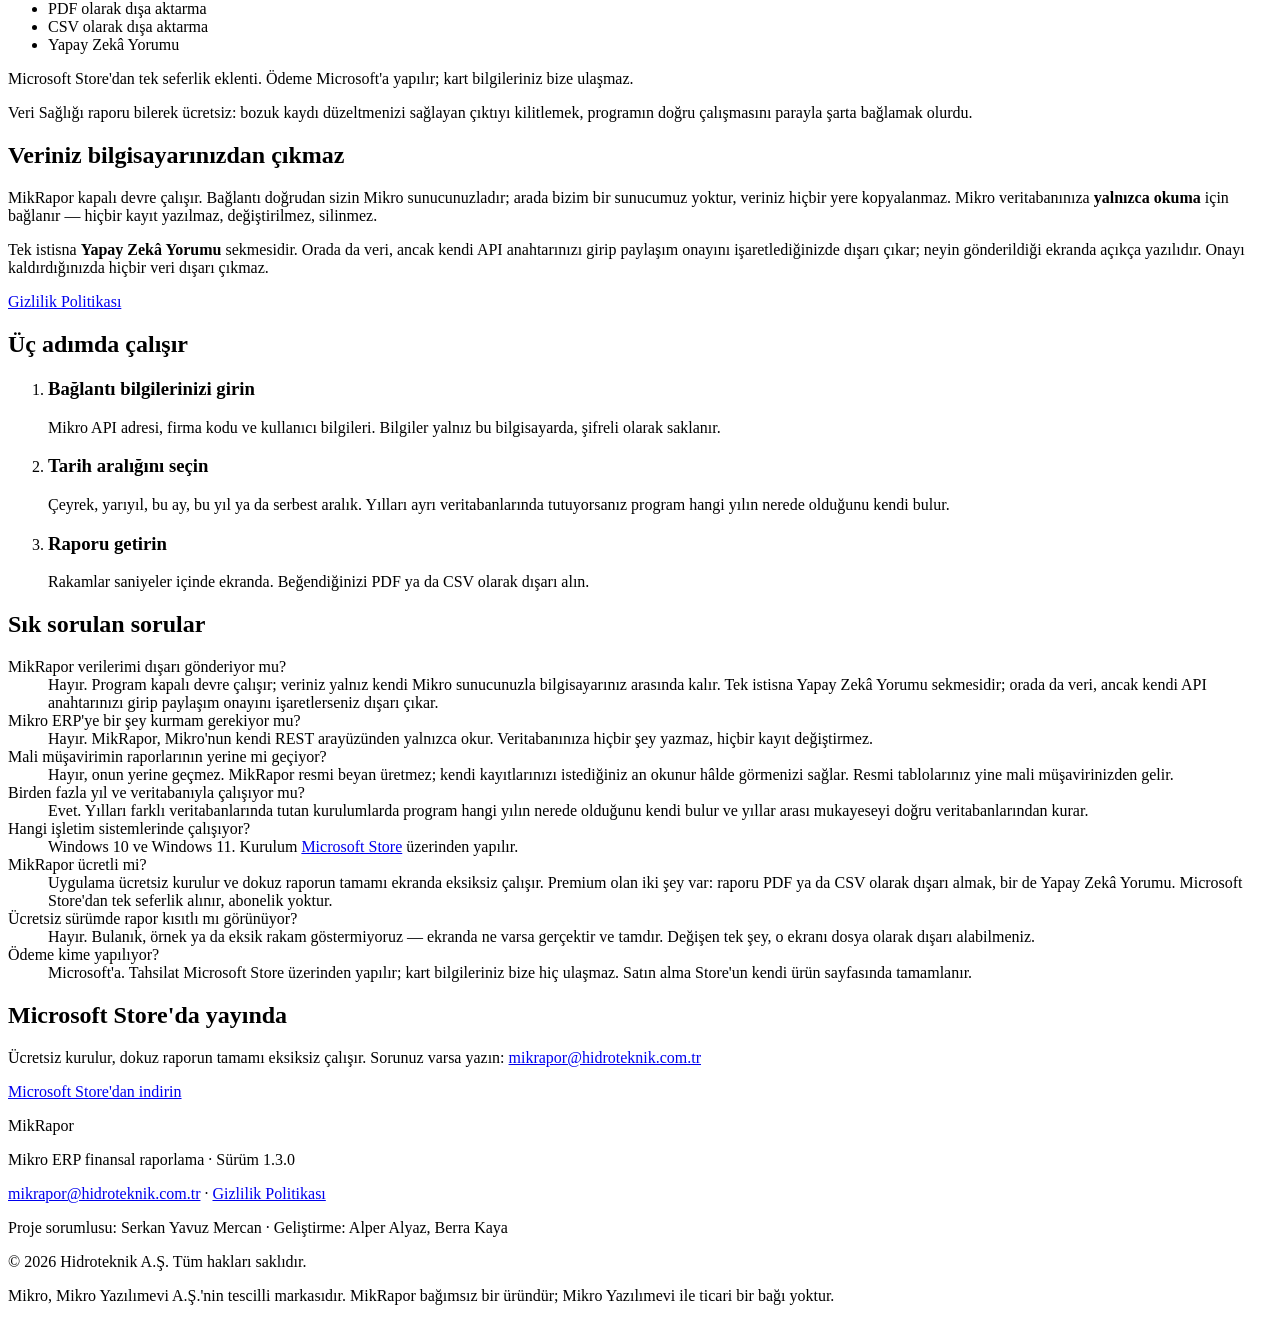
==== commit 37c72f8a: "Site sloganı: vaat hızdan anlaşılırlığa çevrildi «Mikro ERP verinizi ay sonunu beklemeden okuyun» ya" ====
--- a/web/index.html
+++ b/web/index.html
@@ -4,7 +4,7 @@
 <meta charset="utf-8">
 <meta name="viewport" content="width=device-width, initial-scale=1">
 <title>MikRapor — Mikro ERP Finansal Raporlama Programı</title>
-<meta name="description" content="MikRapor, Mikro ERP verinizi mali müşavir raporu beklemeden okunur hâle getirir: anlık bilanço, gelir tablosu, nakit akışı, alacak yaşlandırma ve yıllar arası mukayese. Veriniz kendi sunucunuzdan çıkmaz.">
+<meta name="description" content="MikRapor, Mikro ERP'nin ham tablolarını okunur bir yönetim ekranına çevirir: bilanço, gelir tablosu, nakit akışı, alacak yaşlandırma, yorumlanmış oranlar ve rakamın arkasındaki fiş dökümü. Veriniz kendi sunucunuzdan çıkmaz.">
 <link rel="canonical" href="https://mikrapor.hidroteknik.com.tr/">
 <meta name="robots" content="index, follow, max-image-preview:large">
 <meta name="author" content="Hidroteknik A.Ş.">
@@ -14,7 +14,7 @@
 <meta property="og:locale" content="tr_TR">
 <meta property="og:site_name" content="MikRapor">
 <meta property="og:title" content="MikRapor — Mikro ERP Finansal Raporlama Programı">
-<meta property="og:description" content="Mikro ERP verinizi mali müşavir raporu beklemeden okuyun: anlık bilanço, gelir tablosu, nakit akışı, alacak yaşlandırma. Veriniz kendi sunucunuzdan çıkmaz.">
+<meta property="og:description" content="MikRapor, Mikro ERP'nin ham tablolarını okunur bir yönetim ekranına çevirir: bilanço, gelir tablosu, nakit akışı, alacak yaşlandırma, yorumlanmış oranlar ve rakamın arkasındaki fiş dökümü. Veriniz kendi sunucunuzdan çıkmaz.">
 <meta property="og:url" content="https://mikrapor.hidroteknik.com.tr/">
 <meta property="og:image" content="https://mikrapor.hidroteknik.com.tr/og-mikrapor.png">
 <meta property="og:image:width" content="1200">
@@ -22,7 +22,7 @@
 <meta property="og:image:alt" content="MikRapor — Mikro ERP finansal raporlama">
 <meta name="twitter:card" content="summary_large_image">
 <meta name="twitter:title" content="MikRapor — Mikro ERP Finansal Raporlama Programı">
-<meta name="twitter:description" content="Mikro ERP verinizi mali müşavir raporu beklemeden okuyun. Veriniz kendi sunucunuzdan çıkmaz.">
+<meta name="twitter:description" content="Ham ERP tabloları rakam verir, cevap vermez. MikRapor aynı veriden okunur bir yönetim ekranı kurar. Veriniz kendi sunucunuzdan çıkmaz.">
 <meta name="twitter:image" content="https://mikrapor.hidroteknik.com.tr/og-mikrapor.png">
 
 <link rel="icon" href="/logo.png" type="image/png">
@@ -42,7 +42,7 @@
       "inLanguage": "tr-TR",
       "url": "https://mikrapor.hidroteknik.com.tr/",
       "image": "https://mikrapor.hidroteknik.com.tr/og-mikrapor.png",
-      "description": "Mikro ERP verisinden anlık bilanço, gelir tablosu, nakit akışı, alacak yaşlandırma ve yıllar arası mukayese üreten masaüstü finansal raporlama programı.",
+      "description": "Mikro ERP'nin ham tablolarını okunur bir yönetim ekranına çeviren masaüstü program: bilanço, gelir tablosu, nakit akışı, alacak yaşlandırma, yorumlanmış oranlar ve rakamın arkasındaki fiş dökümü.",
       "softwareVersion": "1.3.0",
       "publisher": { "@id": "https://mikrapor.hidroteknik.com.tr/#kurulus" },
       "downloadUrl": "https://apps.microsoft.com/detail/9NB421K1Z0GB",
@@ -88,7 +88,7 @@
         {
           "@type": "Question",
           "name": "Mali müşavirimin raporlarının yerine mi geçiyor?",
-          "acceptedAnswer": { "@type": "Answer", "text": "Hayır, onun yerine geçmez. MikRapor resmi beyan üretmez; kendi kayıtlarınızı ay sonunu beklemeden görmenizi sağlar. Resmi tablolarınız yine mali müşavirinizden gelir." }
+          "acceptedAnswer": { "@type": "Answer", "text": "Hayır, onun yerine geçmez. MikRapor resmi beyan üretmez; kendi kayıtlarınızı istediğiniz an okunur hâlde görmenizi sağlar. Resmi tablolarınız yine mali müşavirinizden gelir." }
         },
         {
           "@type": "Question",
@@ -147,11 +147,12 @@
 <section class="kahraman">
   <div class="kap">
     <p class="rozet"><span class="nokta"></span> Microsoft Store'da yayında</p>
-    <h1>Mikro ERP verinizi <em>ay sonunu beklemeden</em> okuyun</h1>
+    <h1>Mikro ERP verinizi <em>anlaşılır</em> hâle getirin</h1>
     <p class="giris">
-      MikRapor, Mikro ERP kayıtlarınızdan anlık bilanço, gelir tablosu, nakit akışı ve
-      alacak yaşlandırması üretir. Rakamlar mali müşavirinizin raporunu beklemeden,
-      doğrudan kendi sunucunuzdaki veriden gelir. Uygulama ücretsiz kurulur.
+      Ham ERP tabloları rakam verir, cevap vermez. MikRapor aynı kayıtlardan bilanço,
+      nakit akışı, alacak yaşlandırma ve yorumlanmış oranlar üretir — her rakamın
+      arkasındaki fişe tek tıkla inebildiğiniz, okunur bir ekranda.
+      Uygulama ücretsiz kurulur.
     </p>
     <div class="dugmeler">
       <a class="dugme" href="https://apps.microsoft.com/detail/9NB421K1Z0GB">Microsoft Store'dan indirin</a>
@@ -294,7 +295,7 @@
       <dd>Hayır. MikRapor, Mikro'nun kendi REST arayüzünden yalnızca okur. Veritabanınıza hiçbir şey yazmaz, hiçbir kayıt değiştirmez.</dd>
 
       <dt>Mali müşavirimin raporlarının yerine mi geçiyor?</dt>
-      <dd>Hayır, onun yerine geçmez. MikRapor resmi beyan üretmez; kendi kayıtlarınızı ay sonunu beklemeden görmenizi sağlar. Resmi tablolarınız yine mali müşavirinizden gelir.</dd>
+      <dd>Hayır, onun yerine geçmez. MikRapor resmi beyan üretmez; kendi kayıtlarınızı istediğiniz an okunur hâlde görmenizi sağlar. Resmi tablolarınız yine mali müşavirinizden gelir.</dd>
 
       <dt>Birden fazla yıl ve veritabanıyla çalışıyor mu?</dt>
       <dd>Evet. Yılları farklı veritabanlarında tutan kurulumlarda program hangi yılın nerede olduğunu kendi bulur ve yıllar arası mukayeseyi doğru veritabanlarından kurar.</dd>
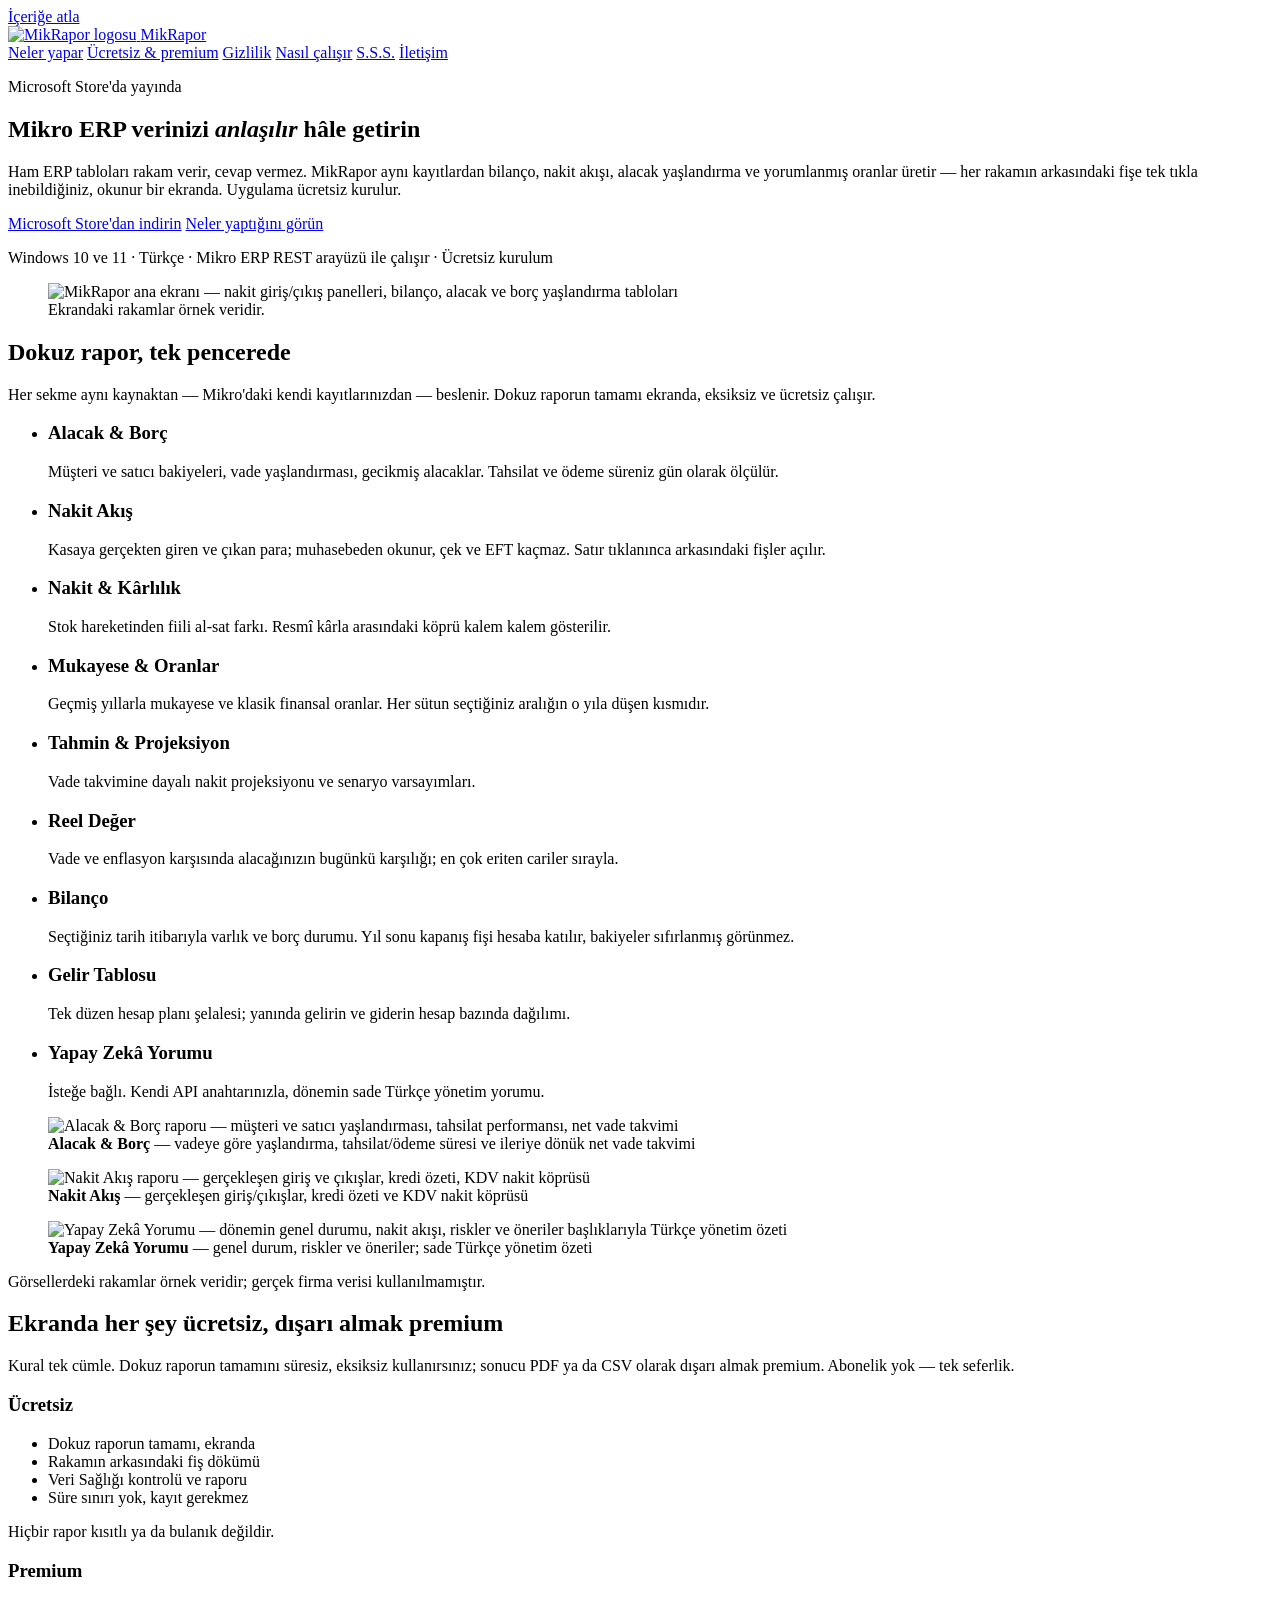
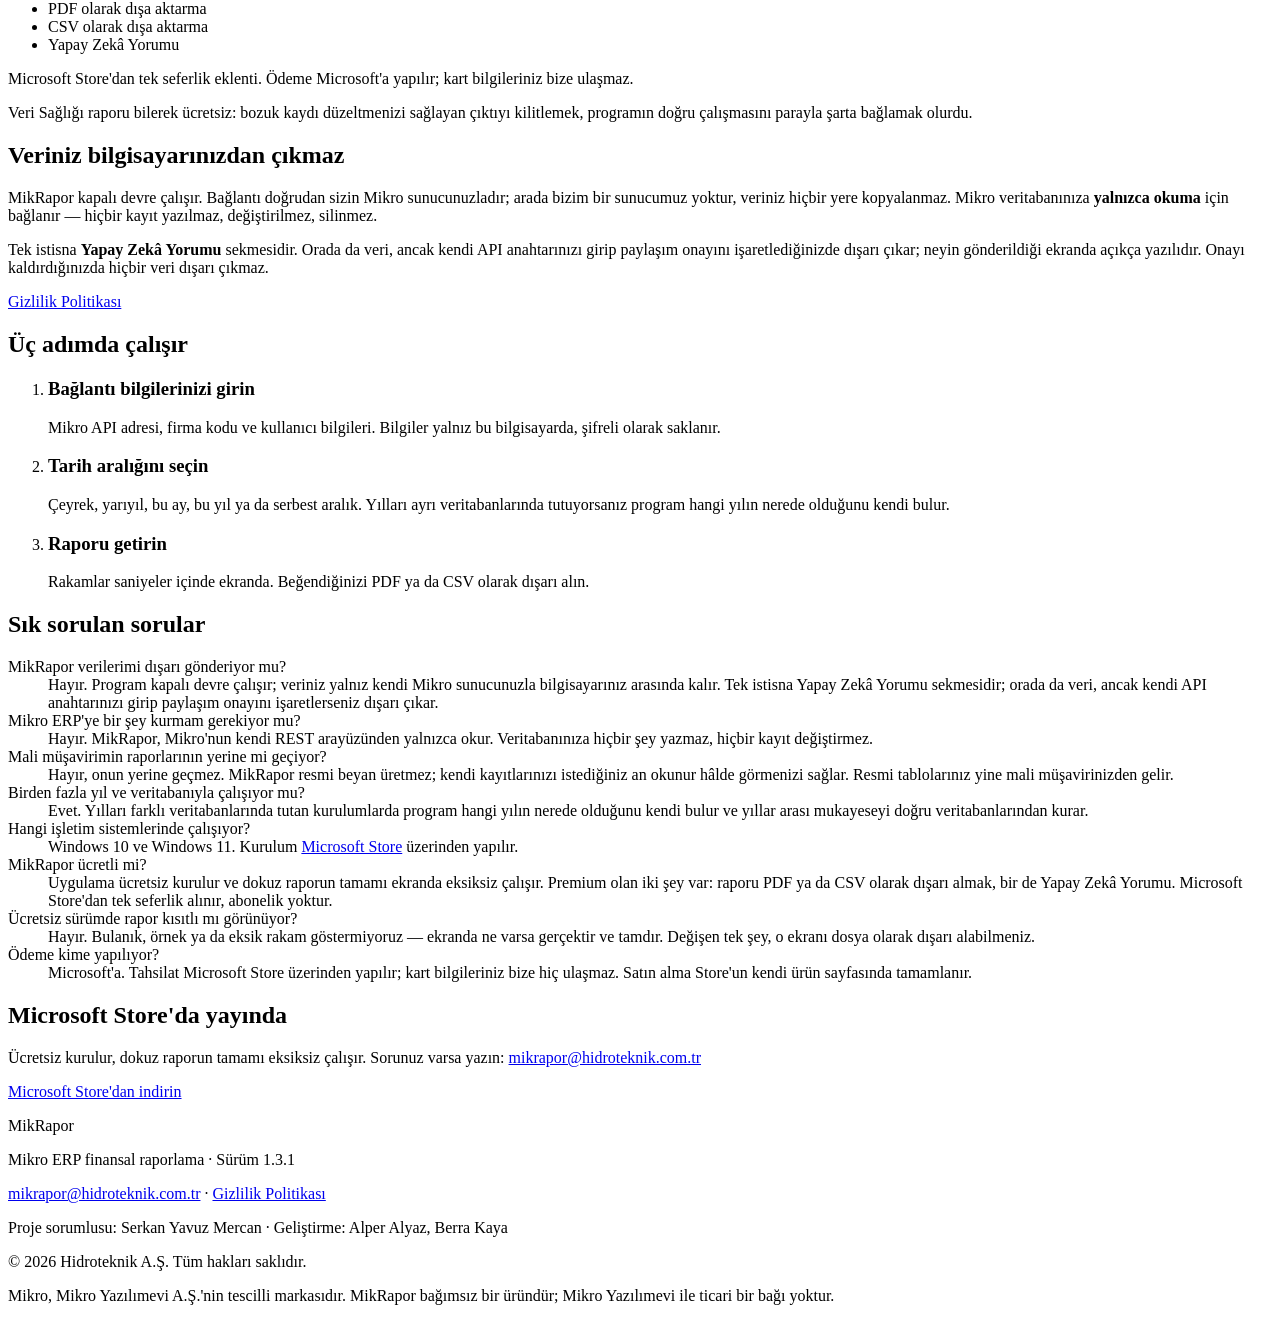
==== commit f352d771: "Sürüm 1.3.1 — satın alma penceresi kaybolmuyor, boş ekran metni okunuyor Canlı duman testinde üç ayr" ====
--- a/web/index.html
+++ b/web/index.html
@@ -43,7 +43,7 @@
       "url": "https://mikrapor.hidroteknik.com.tr/",
       "image": "https://mikrapor.hidroteknik.com.tr/og-mikrapor.png",
       "description": "Mikro ERP'nin ham tablolarını okunur bir yönetim ekranına çeviren masaüstü program: bilanço, gelir tablosu, nakit akışı, alacak yaşlandırma, yorumlanmış oranlar ve rakamın arkasındaki fiş dökümü.",
-      "softwareVersion": "1.3.0",
+      "softwareVersion": "1.3.1",
       "publisher": { "@id": "https://mikrapor.hidroteknik.com.tr/#kurulus" },
       "downloadUrl": "https://apps.microsoft.com/detail/9NB421K1Z0GB",
       "offers": {
@@ -334,7 +334,7 @@
   <div class="kap alt-ic">
     <div>
       <p class="alt-marka">MikRapor</p>
-      <p>Mikro ERP finansal raporlama · Sürüm 1.3.0</p>
+      <p>Mikro ERP finansal raporlama · Sürüm 1.3.1</p>
     </div>
     <div>
       <p><a href="mailto:mikrapor@hidroteknik.com.tr">mikrapor@hidroteknik.com.tr</a> · <a href="/gizlilik-politikasi">Gizlilik Politikası</a></p>
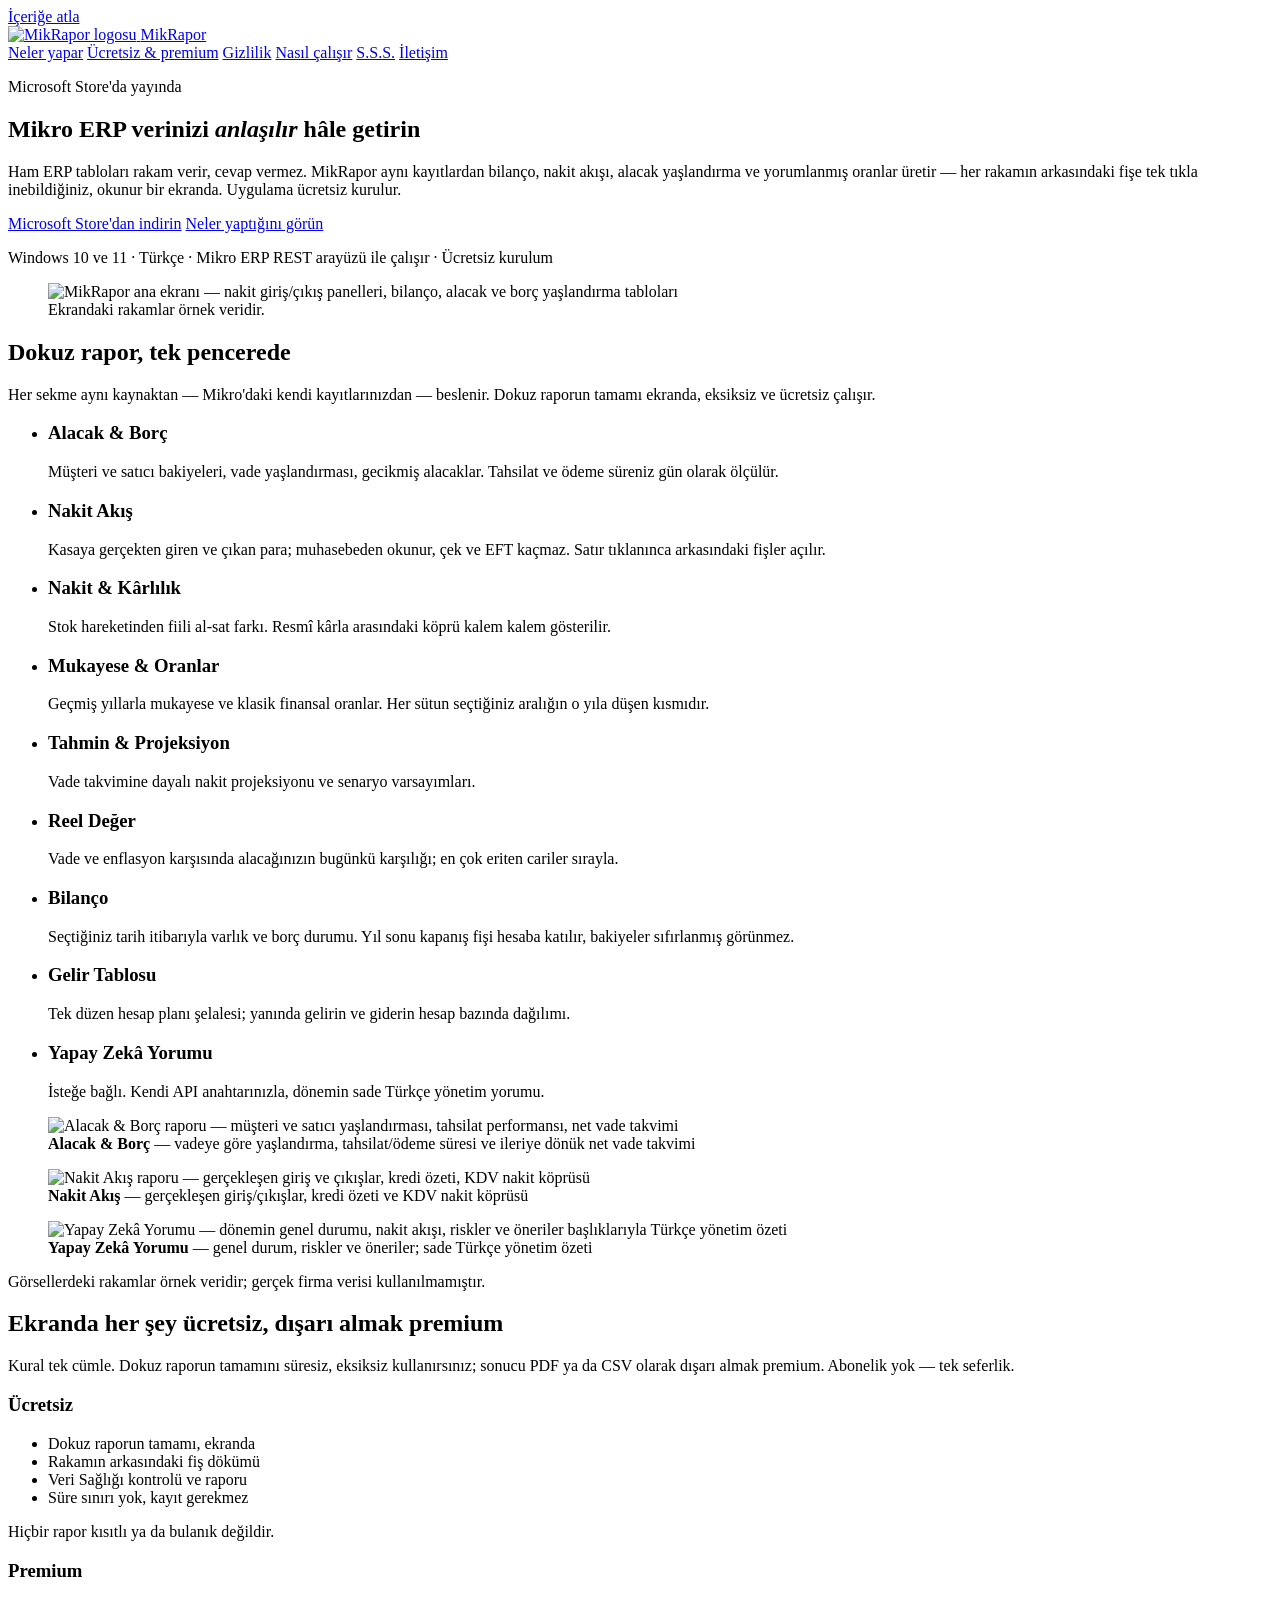
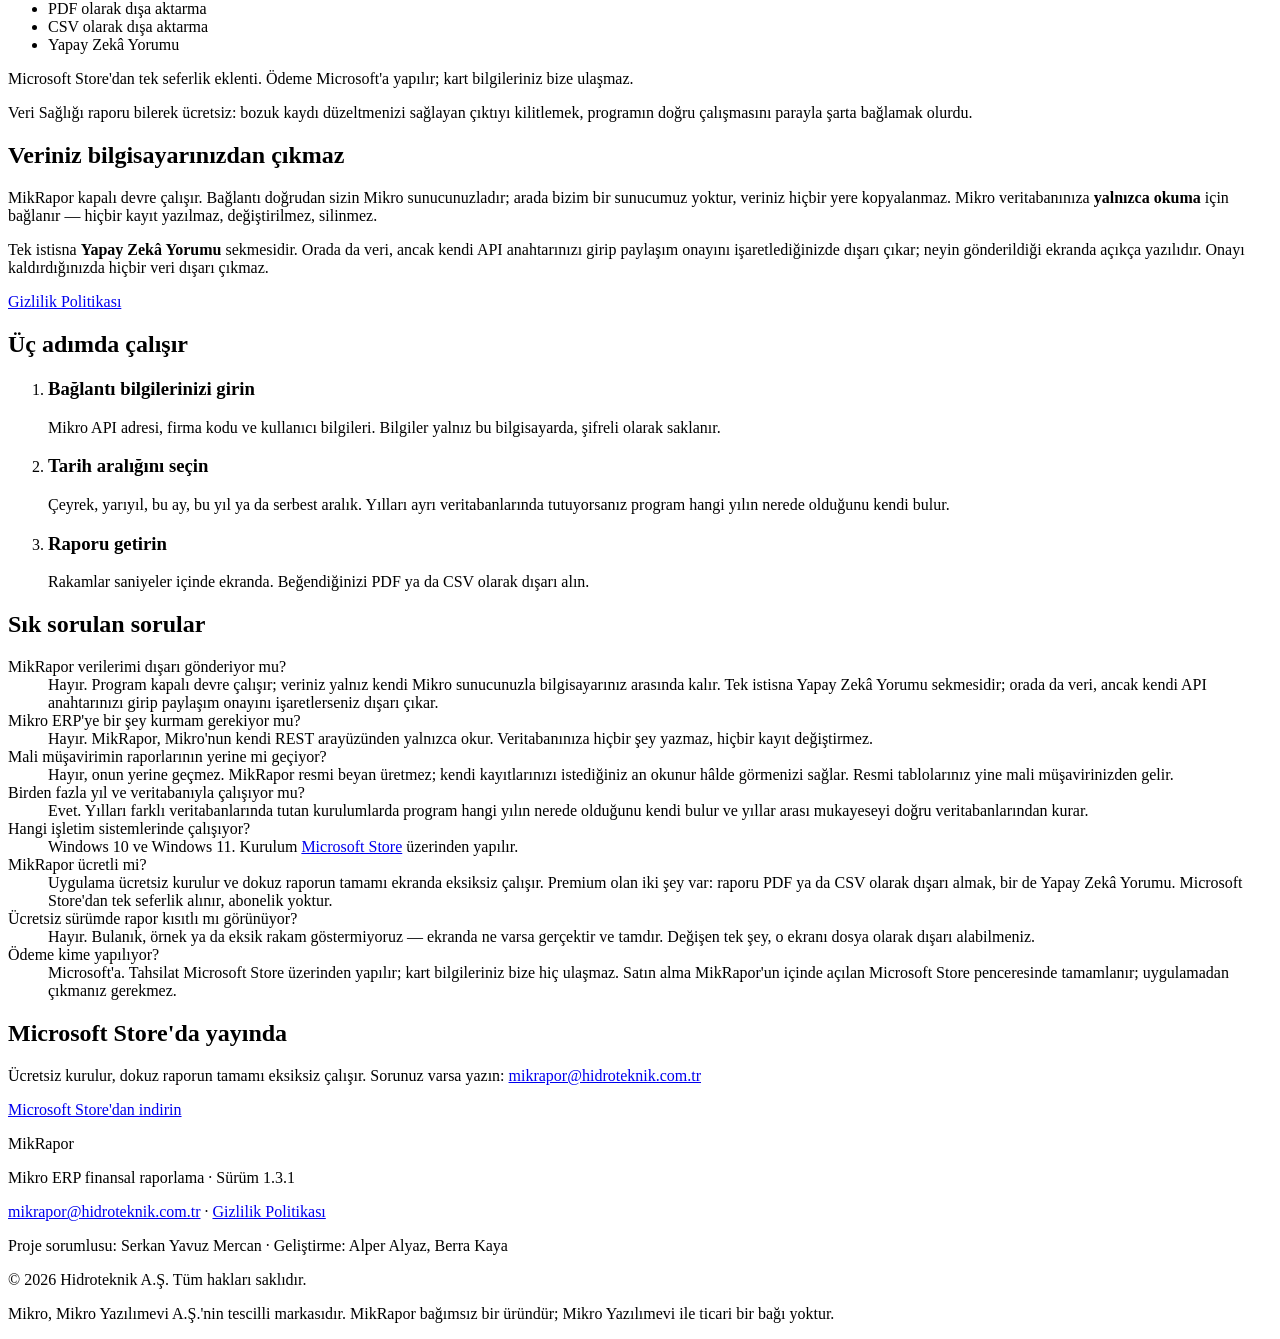
==== commit efbf2c67: "Site: satın almanın nerede tamamlandığı düzeltildi Tanıtım sayfası hâlâ «Satın alma Store'un kendi ü" ====
--- a/web/index.html
+++ b/web/index.html
@@ -113,7 +113,7 @@
         {
           "@type": "Question",
           "name": "Ödeme kime yapılıyor?",
-          "acceptedAnswer": { "@type": "Answer", "text": "Microsoft'a. Tahsilat Microsoft Store üzerinden yapılır; kart bilgileriniz bize hiç ulaşmaz. Satın alma Store'un kendi ürün sayfasında tamamlanır." }
+          "acceptedAnswer": { "@type": "Answer", "text": "Microsoft'a. Tahsilat Microsoft Store üzerinden yapılır; kart bilgileriniz bize hiç ulaşmaz. Satın alma MikRapor'un içinde açılan Microsoft Store penceresinde tamamlanır; uygulamadan çıkmanız gerekmez." }
         }
       ]
     }
@@ -314,7 +314,7 @@
 
       <dt>Ödeme kime yapılıyor?</dt>
       <dd>Microsoft'a. Tahsilat Microsoft Store üzerinden yapılır; kart bilgileriniz bize
-        hiç ulaşmaz. Satın alma Store'un kendi ürün sayfasında tamamlanır.</dd>
+        hiç ulaşmaz. Satın alma MikRapor'un içinde açılan Microsoft Store penceresinde tamamlanır; uygulamadan çıkmanız gerekmez.</dd>
     </dl>
   </div>
 </section>
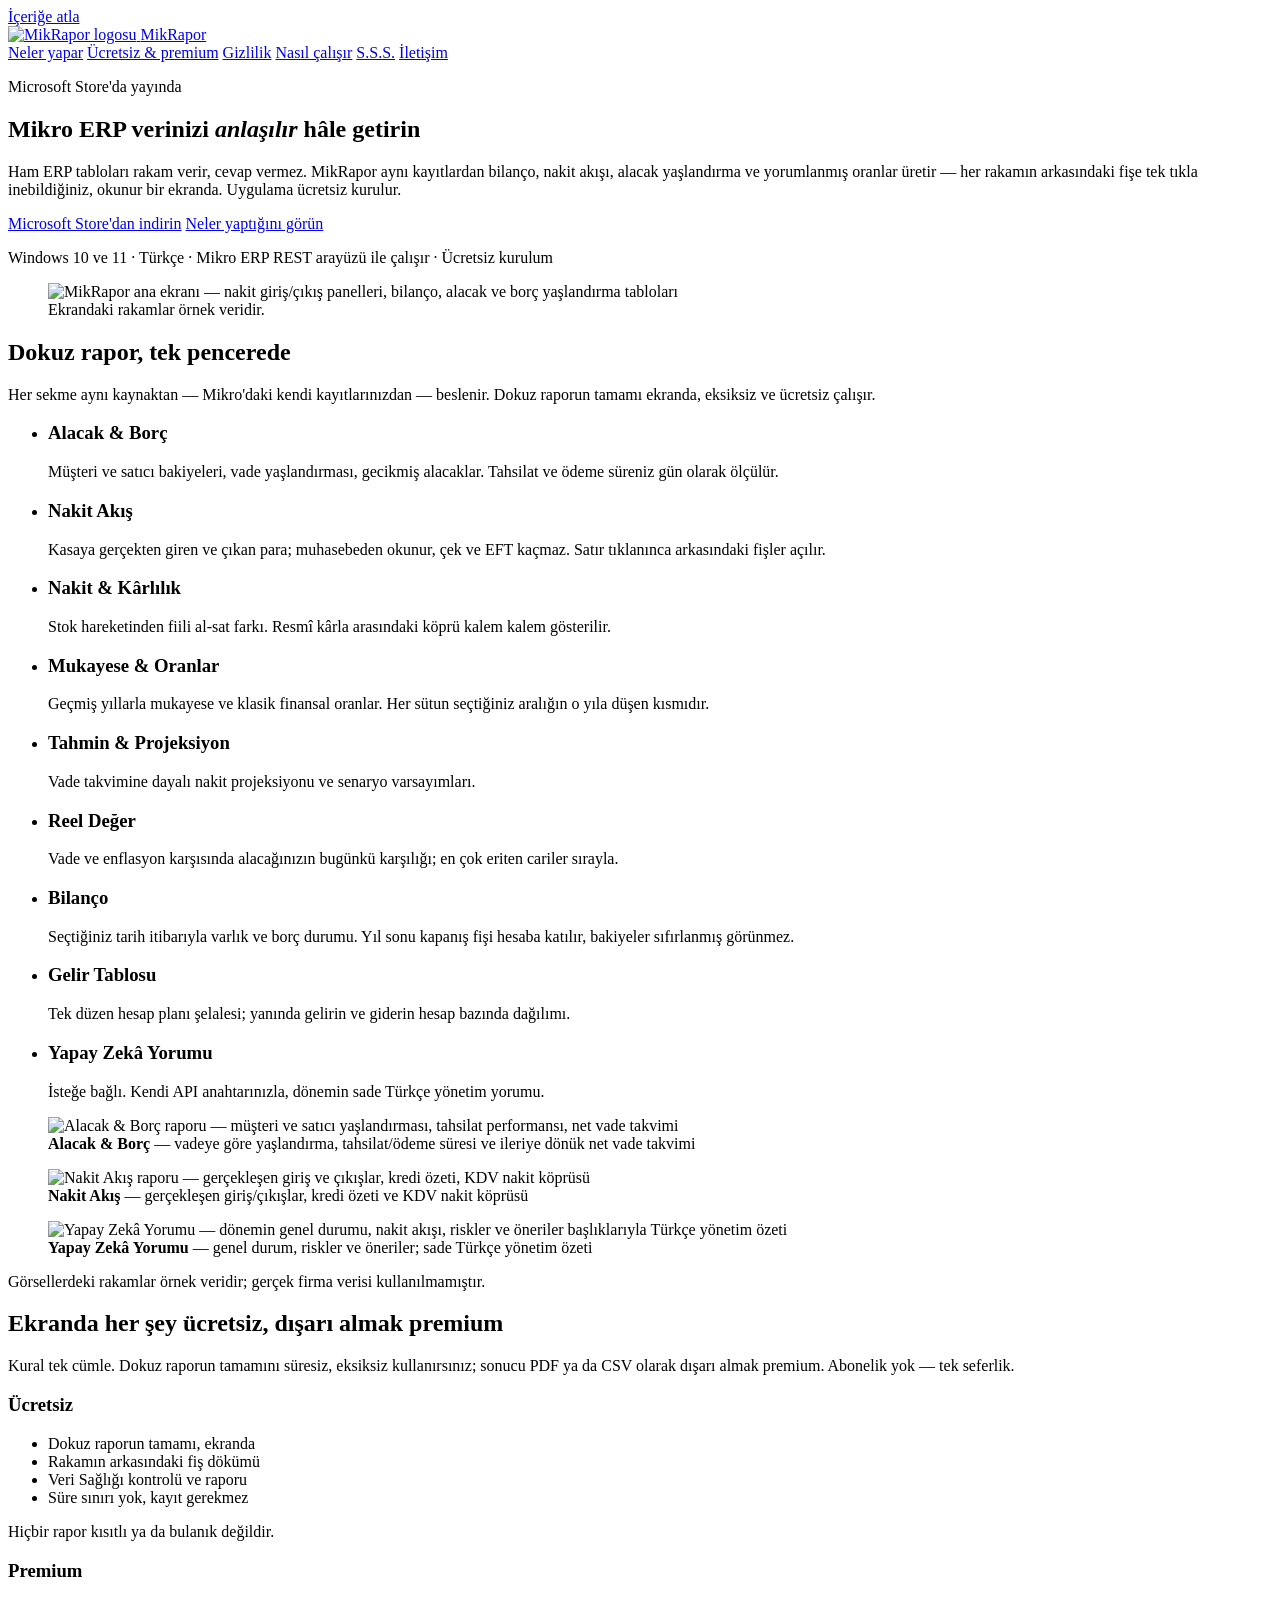
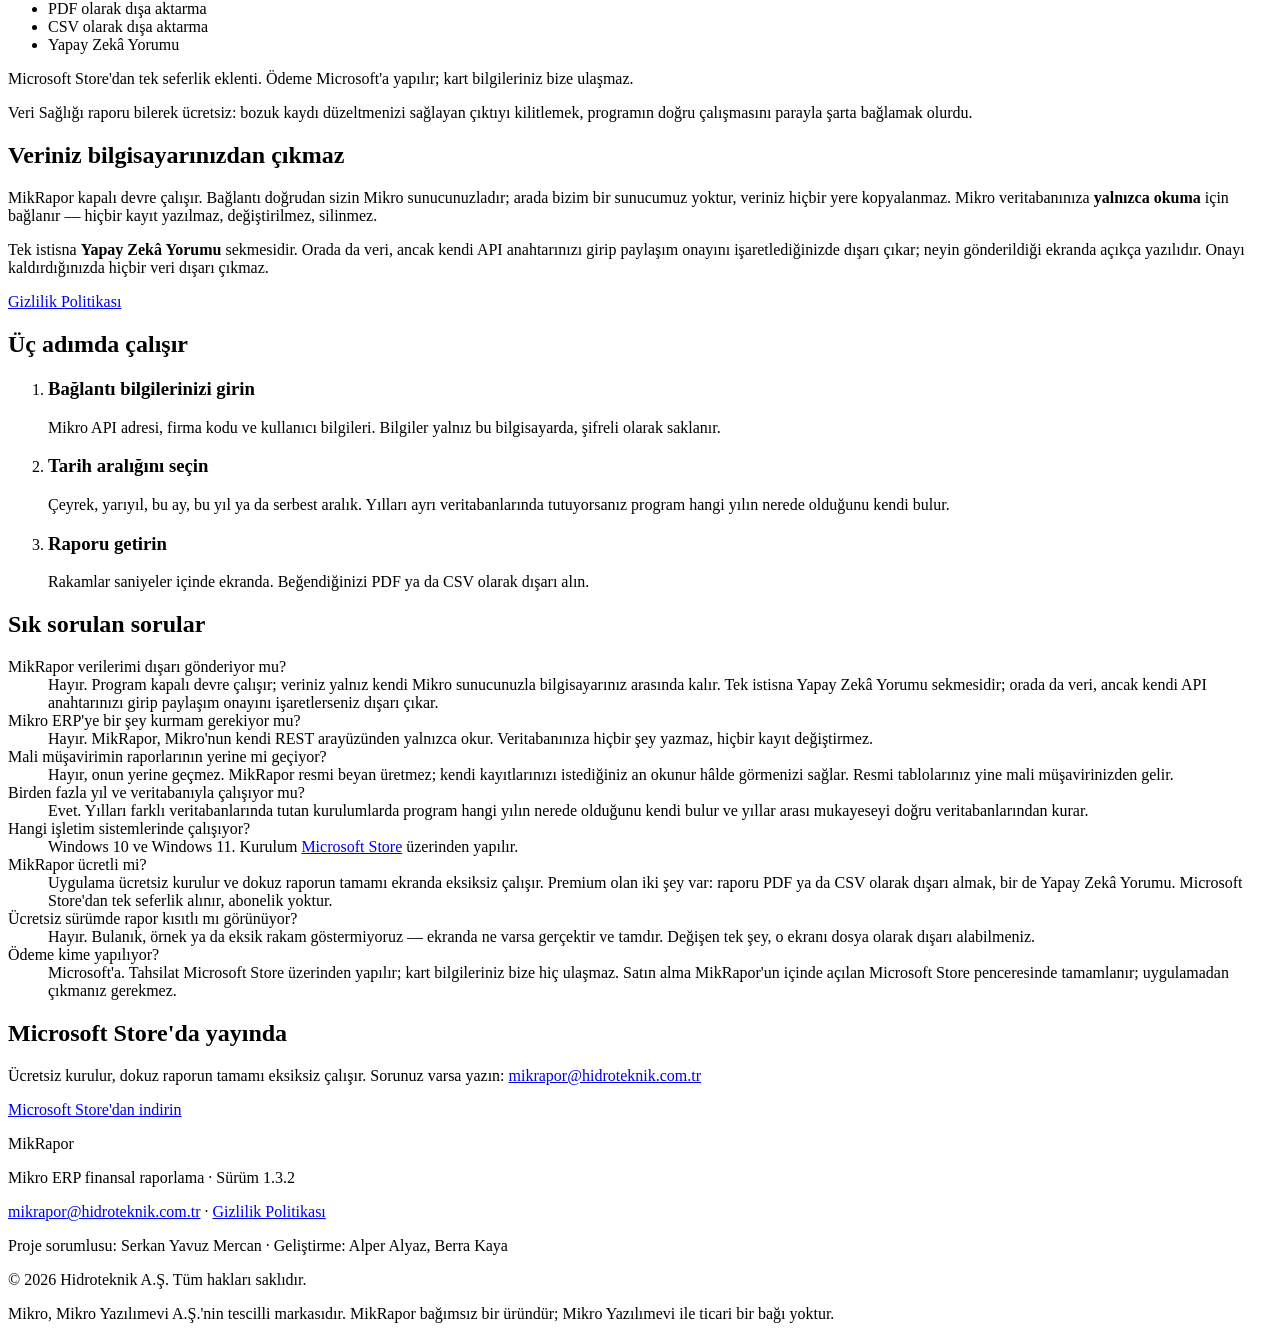
==== commit 0135414d: "Sürüm 1.3.2 — ödeme penceresi öne geliyor, uygulama donmuyor CANLIDA YAŞANDI, iki belirti tek sebep:" ====
--- a/web/index.html
+++ b/web/index.html
@@ -43,7 +43,7 @@
       "url": "https://mikrapor.hidroteknik.com.tr/",
       "image": "https://mikrapor.hidroteknik.com.tr/og-mikrapor.png",
       "description": "Mikro ERP'nin ham tablolarını okunur bir yönetim ekranına çeviren masaüstü program: bilanço, gelir tablosu, nakit akışı, alacak yaşlandırma, yorumlanmış oranlar ve rakamın arkasındaki fiş dökümü.",
-      "softwareVersion": "1.3.1",
+      "softwareVersion": "1.3.2",
       "publisher": { "@id": "https://mikrapor.hidroteknik.com.tr/#kurulus" },
       "downloadUrl": "https://apps.microsoft.com/detail/9NB421K1Z0GB",
       "offers": {
@@ -334,7 +334,7 @@
   <div class="kap alt-ic">
     <div>
       <p class="alt-marka">MikRapor</p>
-      <p>Mikro ERP finansal raporlama · Sürüm 1.3.1</p>
+      <p>Mikro ERP finansal raporlama · Sürüm 1.3.2</p>
     </div>
     <div>
       <p><a href="mailto:mikrapor@hidroteknik.com.tr">mikrapor@hidroteknik.com.tr</a> · <a href="/gizlilik-politikasi">Gizlilik Politikası</a></p>
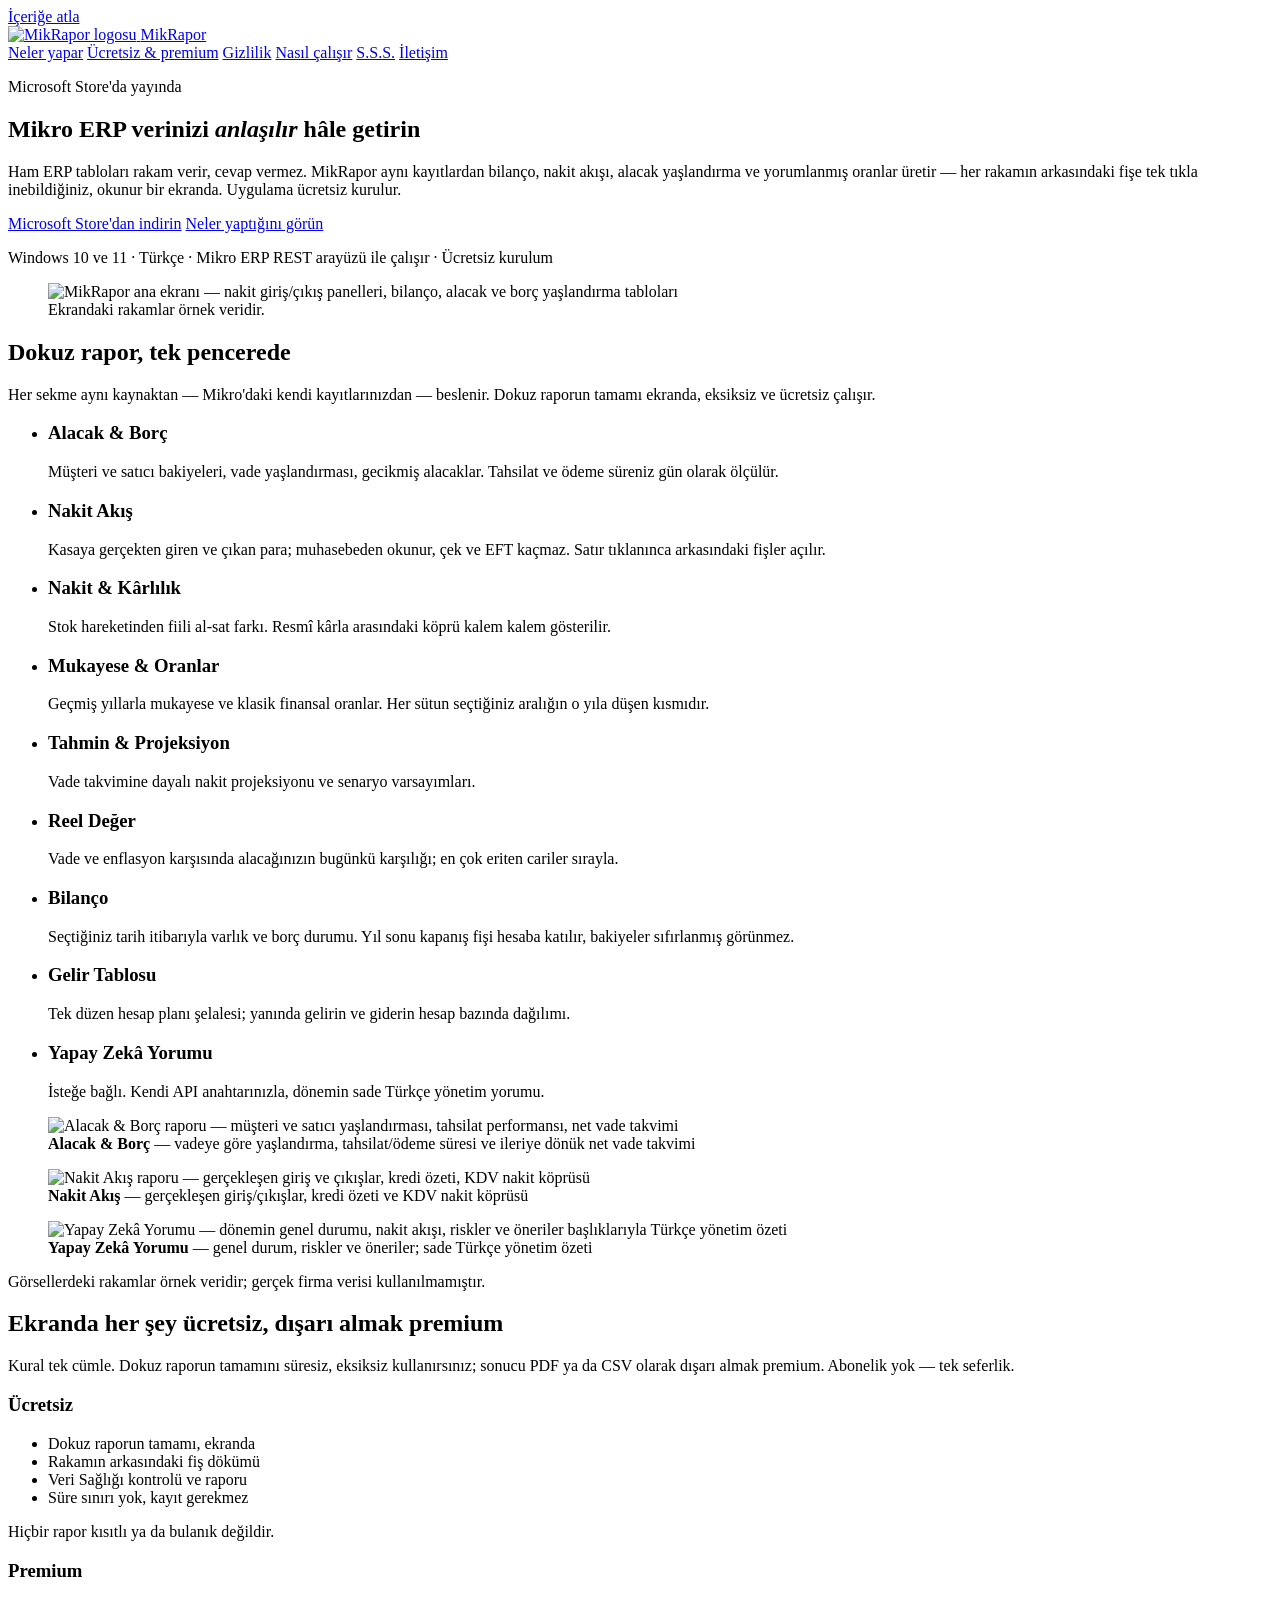
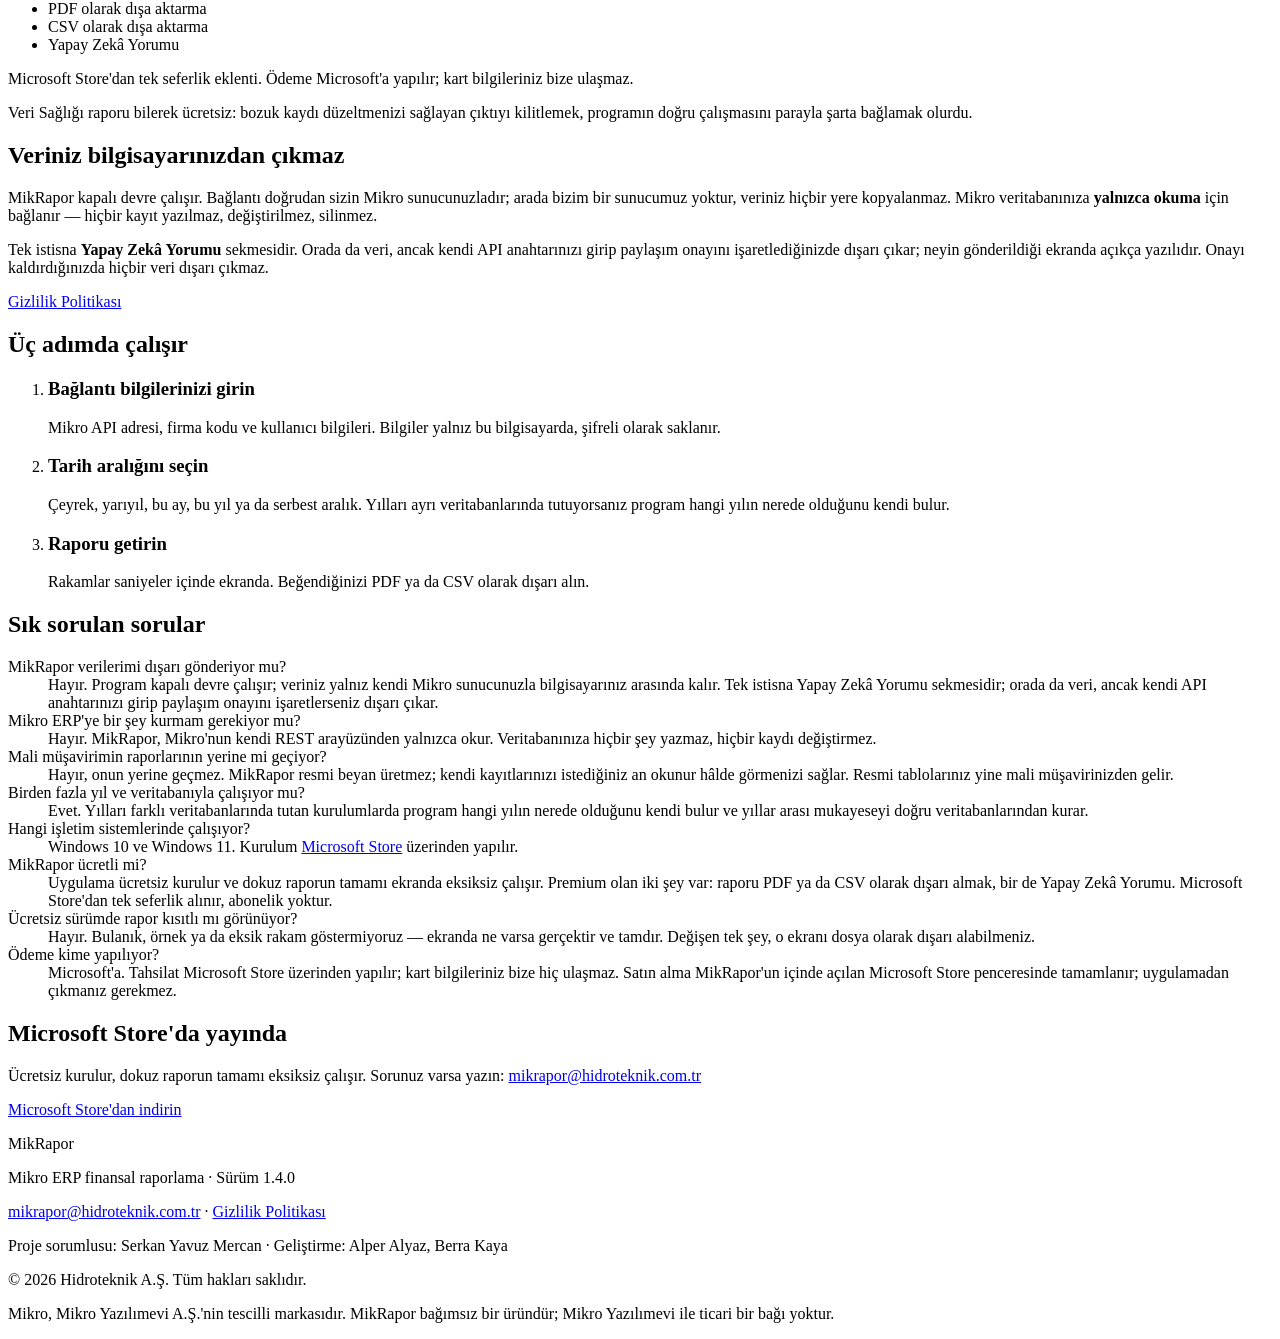
==== commit fdbb75d1: "Sürüm 1.4.0: site ana sayfa sürüm dizeleri" ====
--- a/web/index.html
+++ b/web/index.html
@@ -43,7 +43,7 @@
       "url": "https://mikrapor.hidroteknik.com.tr/",
       "image": "https://mikrapor.hidroteknik.com.tr/og-mikrapor.png",
       "description": "Mikro ERP'nin ham tablolarını okunur bir yönetim ekranına çeviren masaüstü program: bilanço, gelir tablosu, nakit akışı, alacak yaşlandırma, yorumlanmış oranlar ve rakamın arkasındaki fiş dökümü.",
-      "softwareVersion": "1.3.2",
+      "softwareVersion": "1.4.0",
       "publisher": { "@id": "https://mikrapor.hidroteknik.com.tr/#kurulus" },
       "downloadUrl": "https://apps.microsoft.com/detail/9NB421K1Z0GB",
       "offers": {
@@ -83,7 +83,7 @@
         {
           "@type": "Question",
           "name": "Mikro ERP'ye bir şey kurmam gerekiyor mu?",
-          "acceptedAnswer": { "@type": "Answer", "text": "Hayır. MikRapor, Mikro'nun kendi REST arayüzünden yalnızca OKUR. Veritabanınıza hiçbir şey yazmaz, hiçbir kayıt değiştirmez." }
+          "acceptedAnswer": { "@type": "Answer", "text": "Hayır. MikRapor, Mikro'nun kendi REST arayüzünden yalnızca OKUR. Veritabanınıza hiçbir şey yazmaz, hiçbir kaydı değiştirmez." }
         },
         {
           "@type": "Question",
@@ -292,7 +292,7 @@
       <dd>Hayır. Program kapalı devre çalışır; veriniz yalnız kendi Mikro sunucunuzla bilgisayarınız arasında kalır. Tek istisna Yapay Zekâ Yorumu sekmesidir; orada da veri, ancak kendi API anahtarınızı girip paylaşım onayını işaretlerseniz dışarı çıkar.</dd>
 
       <dt>Mikro ERP'ye bir şey kurmam gerekiyor mu?</dt>
-      <dd>Hayır. MikRapor, Mikro'nun kendi REST arayüzünden yalnızca okur. Veritabanınıza hiçbir şey yazmaz, hiçbir kayıt değiştirmez.</dd>
+      <dd>Hayır. MikRapor, Mikro'nun kendi REST arayüzünden yalnızca okur. Veritabanınıza hiçbir şey yazmaz, hiçbir kaydı değiştirmez.</dd>
 
       <dt>Mali müşavirimin raporlarının yerine mi geçiyor?</dt>
       <dd>Hayır, onun yerine geçmez. MikRapor resmi beyan üretmez; kendi kayıtlarınızı istediğiniz an okunur hâlde görmenizi sağlar. Resmi tablolarınız yine mali müşavirinizden gelir.</dd>
@@ -334,7 +334,7 @@
   <div class="kap alt-ic">
     <div>
       <p class="alt-marka">MikRapor</p>
-      <p>Mikro ERP finansal raporlama · Sürüm 1.3.2</p>
+      <p>Mikro ERP finansal raporlama · Sürüm 1.4.0</p>
     </div>
     <div>
       <p><a href="mailto:mikrapor@hidroteknik.com.tr">mikrapor@hidroteknik.com.tr</a> · <a href="/gizlilik-politikasi">Gizlilik Politikası</a></p>
